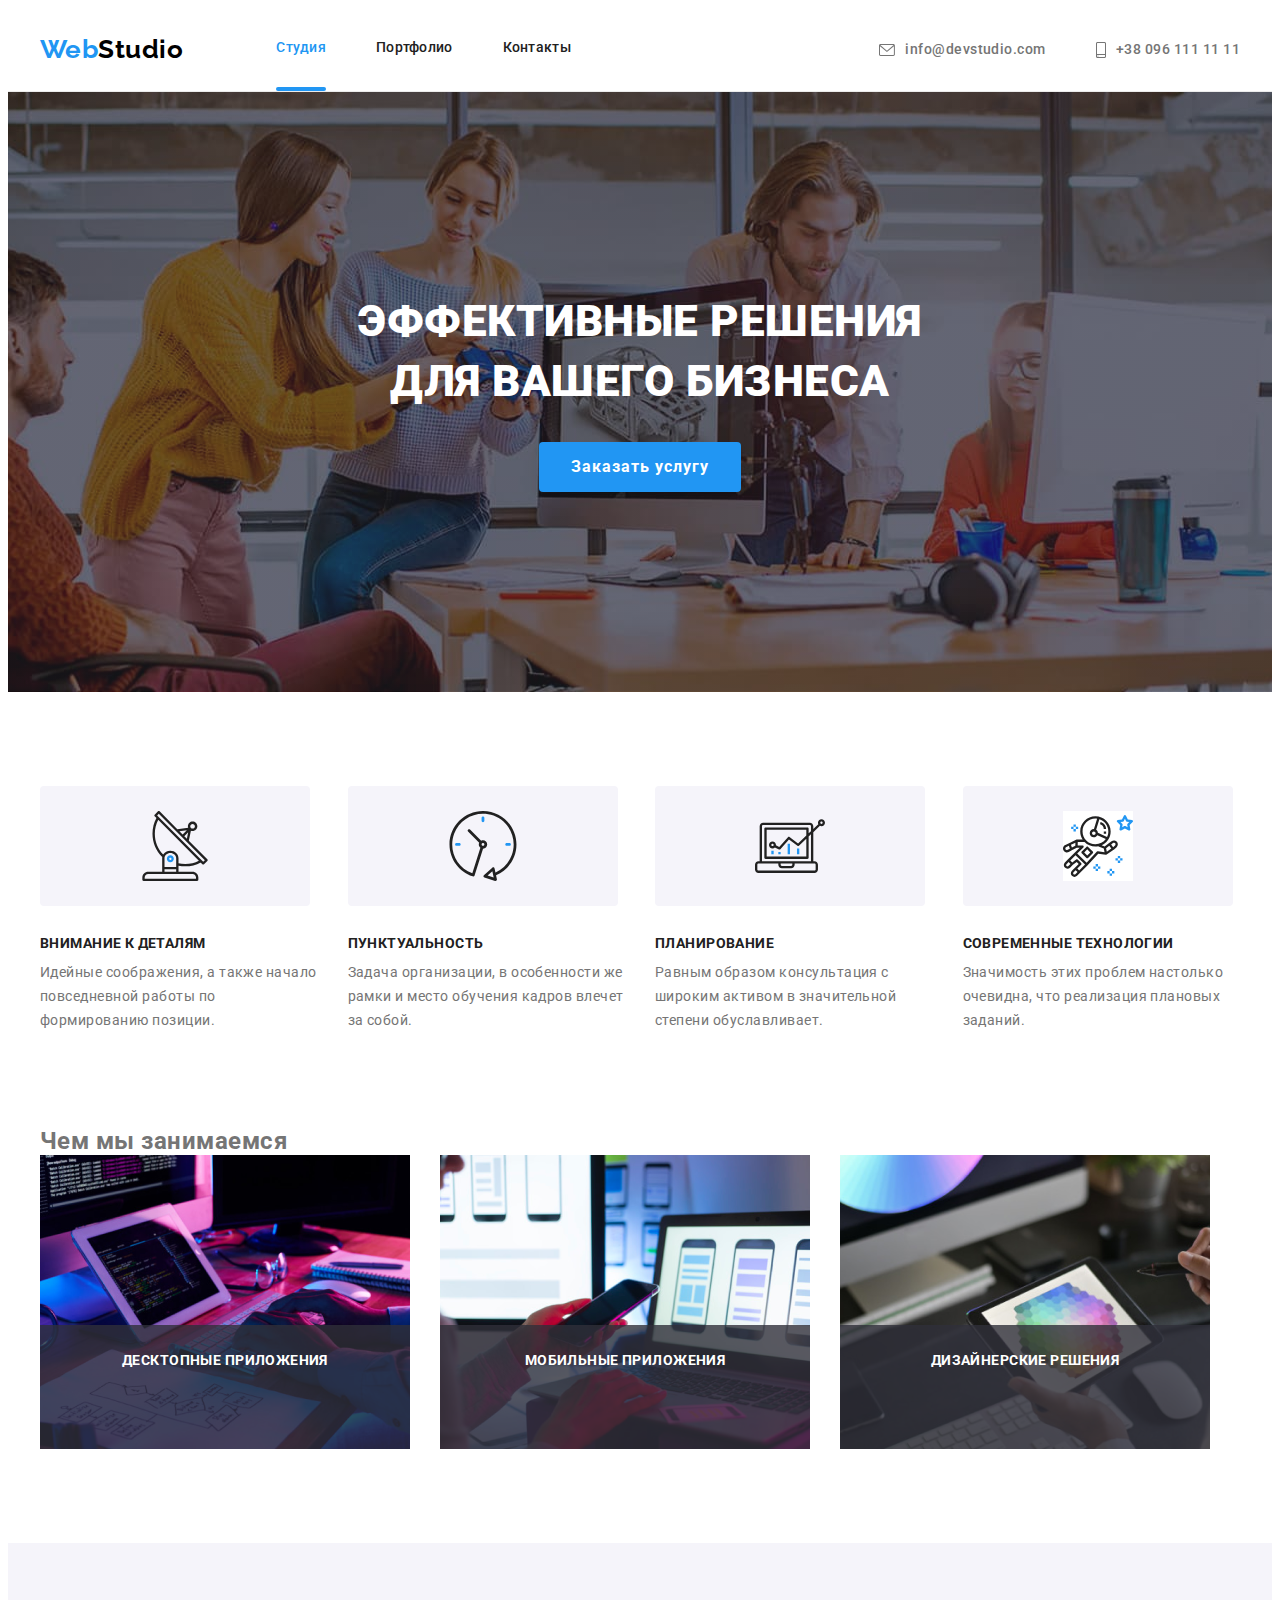
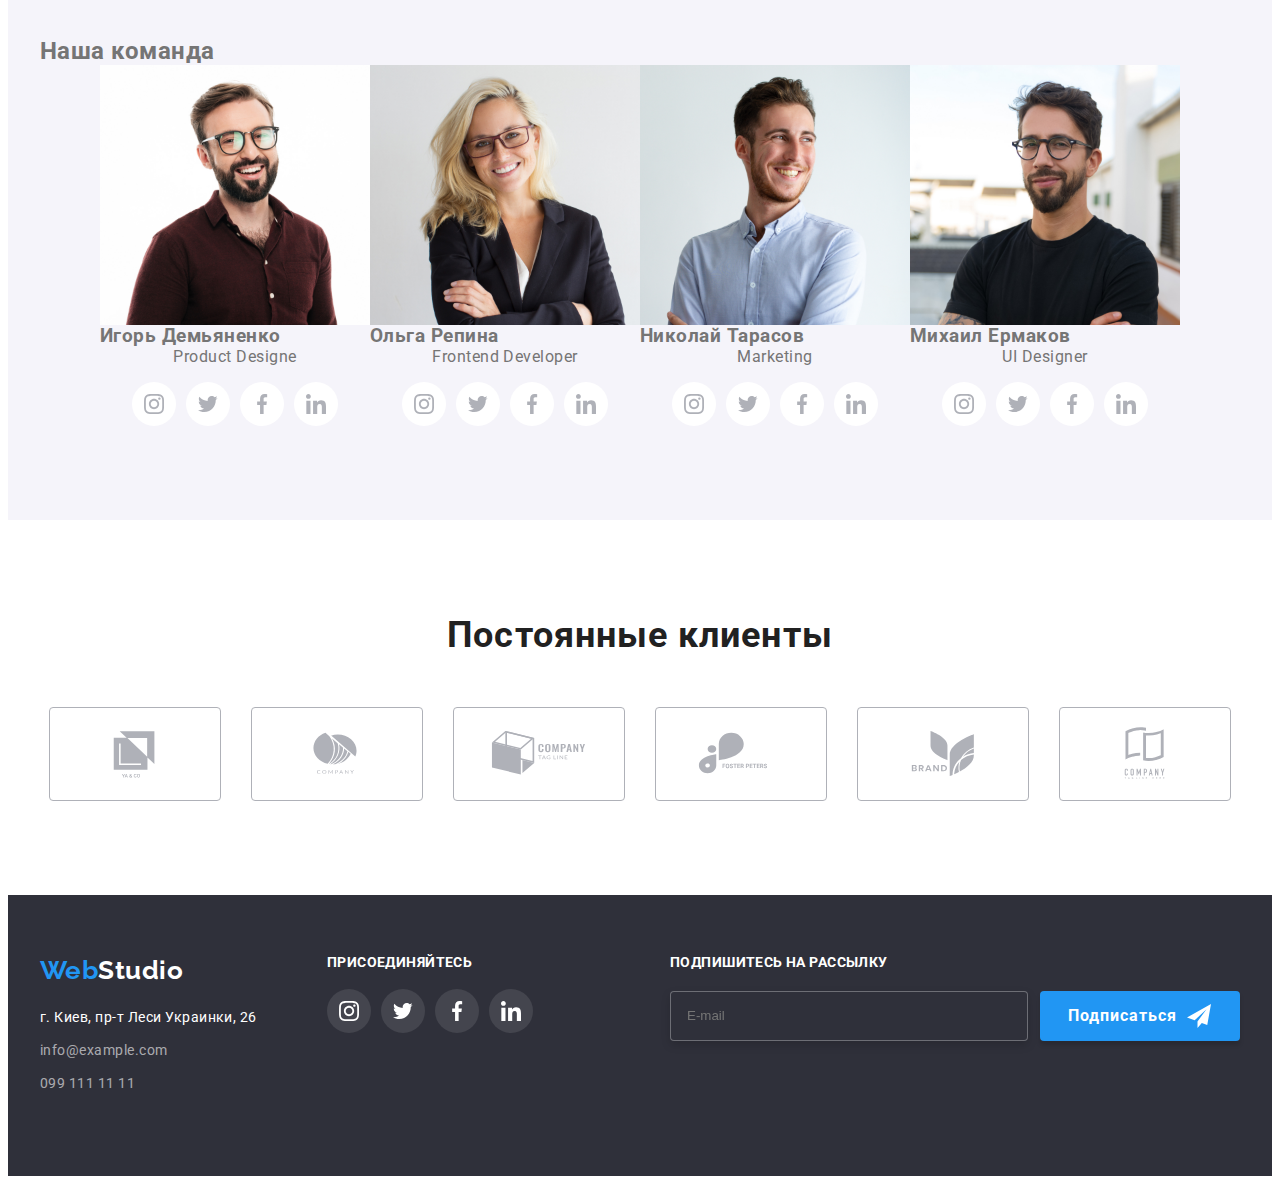
==== index.html @ 02ab339e "team-card-contact" ====
<!DOCTYPE html>
<html lang="en">

<head>
    <meta charset="UTF-8">
    <meta http-equiv="X-UA-Compatible" content="IE=edge">
    <meta name="viewport" content="width=device-width, initial-scale=1.0">
    <title>Document</title>
    <link rel="preconnect" href="https://fonts.googleapis.com">
    <link rel="preconnect" href="https://fonts.gstatic.com" crossorigin>
    <link href="https://fonts.googleapis.com/css2?family=Raleway:wght@700&family=Roboto:wght@400;500;700;900&display=swap"
    rel="stylesheet">
    <link rel="stylesheet" href="https://cdnjs.cloudflare.com/ajax/libs/modern-normalize/1.1.0/modern-normalize.min.css"
        integrity="sha512-wpPYUAdjBVSE4KJnH1VR1HeZfpl1ub8YT/NKx4PuQ5NmX2tKuGu6U/JRp5y+Y8XG2tV+wKQpNHVUX03MfMFn9Q=="
        crossorigin="anonymous" referrerpolicy="no-referrer" />
    <link rel="stylesheet" href="./css/main.min.css"/>
    <link rel="stylesheet" href="./css/styles.css"> 
</head>


<body>
    <header class="page-header">
    <div class="container page-header-container">
    <nav class="page-header-navigation">
    
    <a href="" class="logo">Web<span class="studio">Studio</span></a>

    <ul class="site-nav list">
        <li class="item current"><a href="" class="link1">Студия</a></li>
        <li class="item"><a href="./portfolio.html" class="link">Портфолио</a></li>
        <li class="item"><a href="" class="link">Контакты</a></li>

    </ul>
    </nav>
    <ul class="auth-nav list">
        <li class="item"><a class="contact-item-link link" href="mailto:info@devstudio.com"><svg class="icon-mail">
            <use href="./images/sprite.svg#icon-mail"></use>
        </svg>info@devstudio.com
       </a></li>
        <li class="item"><a class="contact-item-link link" href="tel:+38096111 11 11"><svg class="icon-mail1">
            <use href="./images/sprite.svg#icon-smartphone"></use>
        </svg>+38 096 111 11 11
        </a></li>

    </ul>
    
    </div>
    </header>
 
    <main>
        <section class="hero">
            <div class="container">
            <h1 class="hero-title">ЭФФЕКТИВНЫЕ РЕШЕНИЯ <br/> ДЛЯ ВАШЕГО БИЗНЕСА</h1>
            <button data-modal-open class="button primary" type="button">Заказать услугу</button>
            </div>

        </section>
    
    <section class="section section-bottom">
        <div class="container">
        <ul class="advantage-list"> 
          
            <li class="advantage-item">
                <a href="" class="advantage-link link">
                <svg class="advantage-icon">
                    <use href="./images/sprite.svg#icon-antenna-1-2"></use>
                    </svg>
                    </a>
            
            <h3 class="title">ВНИМАНИЕ К ДЕТАЛЯМ</h3>
            <p class="text">Идейные соображения, а также начало повседневной работы по формированию позиции.
            </p>
            </li>

            <li class="advantage-item">
                <a href="" class="advantage-link link">
                    <svg class="advantage-icon">
                        <use href="./images/sprite.svg#icon-clock-1-2"></use>
                    </svg>
                </a>
            <h3 class="title">ПУНКТУАЛЬНОСТЬ</h3>
            <p class="text">Задача организации, в особенности же рамки и место обучения кадров влечет за собой.
            </p>
            </li>
        
            <li class="advantage-item">
                <a href="" class="advantage-link link">
                    <svg class="advantage-icon">
                        <use href="./images/sprite.svg#icon-diagram-1-2"></use>
                    </svg>
                </a>
            <h3 class="title">ПЛАНИРОВАНИЕ</h3>
            <p class="text">Равным образом консультация с широким активом в значительной степени обуславливает.
            </p>
            </li>

            <li class="advantage-item">
                <a href="" class="advantage-link link">
                    <svg class="advantage-icon">
                        <use href="./images/sprite.svg#icon-astronaut-1-2"></use>
                    </svg>
                </a>
            <h3 class="title">СОВРЕМЕННЫЕ ТЕХНОЛОГИИ</h3>
            <p class="text">Значимость этих проблем настолько очевидна, что реализация плановых заданий.
            </p>
            </li>
        </ul>
        </div>

    </section>

    <section class="section">
        <div class="container">
        <h2 class="section-title section-job">Чем мы занимаемся</h2>
        <ul class="pictures">
            
            <li class="pictures">
            <div class="picture-description">
            <img src="./images/picture.png" alt="table" width="370" /> 
            <h2 class="description1">ДЕСКТОПНЫЕ ПРИЛОЖЕНИЯ</h2>
            </li>
            <li class="pictures">
            <div class="picture-description">
            <img  src="./images/picture2.png" alt="tablet" width="370" />
            <h2 class="description1">МОБИЛЬНЫЕ ПРИЛОЖЕНИЯ</h2>
            </li>
            <li class="pictures">
            <div class="picture-description">
            <img src="./images/picture3.png" alt="tablet" width="370" />
            <h2 class="description1">ДИЗАЙНЕРСКИЕ РЕШЕНИЯ</h2>
            </div>
            </li>
          
        </ul>
        </div>
    </section>

    <section class="section section-people">
        <div class="container">
        <h2 class="section-title">Наша команда</h2>
        <ul class="list about-list">
            <li class="list-interval">
            <img src="./images/foto1.jpg" alt="foto" width="270" />
            <div class="team-card-contact">
            <h3 class="section-title-list">Игорь Демьяненко</h3>
            <p class="career">Product Designe</p>
            <ul class="section-people-link list">
            <li class="social-item">
            <a href="" class="section-people-link-link link">
                <svg class="section-people-icon">
                    <use href="./images/sprite.svg#icon-instagram"></use>
                </svg>
            </a>
           </li>
            <li class="social-item">
            <a href="" class="section-people-link-link link">
                <svg class="section-people-icon">
                    <use href="./images/sprite.svg#icon-twitter"></use>
                </svg>
            </a>
            </li>
            <li class="social-item">
            <a href="" class="section-people-link-link link">
                <svg class="section-people-icon">
                    <use href="./images/sprite.svg#icon-facebook"></use>
                </svg>
            </a>
            </li>
            <li class="social-item">
            <a href="" class="section-people-link-link link">
                <svg class="section-people-icon">
                    <use href="./images/sprite.svg#icon-linkedin"></use>
                </svg>
            </a>
            </li>
            </ul>
            </div>
            </li>

            <li class="list-interval">
            <img src="./images/foto2.jpg" alt="foto" width="270" />
            <div class="team-card-contact">
            <h3 class="section-title-list">Ольга Репина</h3>
           
            <p class="career">Frontend Developer</p>
            <ul class="section-people-link list">
                <li class="social-item link">
            <a href="" class="section-people-link-link link">
                <svg class="section-people-icon">
                    <use href="./images/sprite.svg#icon-instagram"></use>
                </svg>
            </a>
            </li>
            <li class="social-item">
                <a href="" class="section-people-link-link link">
                    <svg class="section-people-icon">
                        <use href="./images/sprite.svg#icon-twitter"></use>
                    </svg>
                </a>
            </li>
            <li class="social-item">
                <a href="" class="section-people-link-link link">
                    <svg class="section-people-icon">
                        <use href="./images/sprite.svg#icon-facebook"></use>
                    </svg>
                </a>
            </li>
            <li class="social-item">
                <a href="" class="section-people-link-link link">
                    <svg class="section-people-icon">
                        <use href="./images/sprite.svg#icon-linkedin"></use>
                    </svg>
                </a>
            </li>

            </ul>
            </div>
            </li>

            <li class="list-interval">
            <img src="./images/foto3.jpg" alt="foto" width="270" />
            <div class="team-card-contact">
            <h3 class="section-title-list">Николай Тарасов</h3>
            <p class="career">Marketing</p>
            <ul class="section-people-link list">
                <li class="social-item">
            <a href="" class="section-people-link-link link">
                <svg class="section-people-icon">
                    <use href="./images/sprite.svg#icon-instagram"></use>
                </svg>
            </a>
            </li>
            <li class="social-item">
                <a href="" class="section-people-link-link link">
                    <svg class="section-people-icon">
                        <use href="./images/sprite.svg#icon-twitter"></use>
                    </svg>
                </a>
            </li>
            <li class="social-item">
                <a href="" class="section-people-link-link link">
                    <svg class="section-people-icon">
                        <use href="./images/sprite.svg#icon-facebook"></use>
                    </svg>
                </a>
            </li>
            <li class="social-item">
                <a href="" class="section-people-link-link link">
                    <svg class="section-people-icon">
                        <use href="./images/sprite.svg#icon-linkedin"></use>
                    </svg>
                </a>
            </li>

            </ul>
            </div>
            </li>
            
            <li class="list-interval">
            <img src="./images/foto4.jpg" alt="foto" width="270" />
            <div class="team-card-contact">
            <h3 class="section-title-list">Михаил Ермаков</h3>
            <p class="career">UI Designer</p>
            <ul class="section-people-link list">
                <li class="social-item">
            <a href="" class="section-people-link-link link">
                <svg class="section-people-icon">
                    <use href="./images/sprite.svg#icon-instagram"></use>
                </svg>
            </a>
            </li>
            <li class="social-item">
                <a href="" class="section-people-link-link link">
                    <svg class="section-people-icon">
                        <use href="./images/sprite.svg#icon-twitter"></use>
                    </svg>
                </a>
            </li>
            <li class="social-item">
                <a href="" class="section-people-link-link link">
                    <svg class="section-people-icon">
                        <use href="./images/sprite.svg#icon-facebook"></use>
                    </svg>
                </a>
            </li>
            <li class="social-item">
                <a href="" class="section-people-link-link link">
                    <svg class="section-people-icon">
                        <use href="./images/sprite.svg#icon-linkedin"></use>
                    </svg>
                </a>
            </li>
            </ul>
            </div>
            </li>
        
        </ul>
        </div>
        </section>
        <section class="klients section">
            <div class="container">
            <h2 class="klients-title">Постоянные клиенты</h2>
            <ul class="klients-list list">
        <li class="klients-item">
            <a href="" class="klients-link link">
                <svg class="klients-icon">
                    <use href="./images/sprite.svg#icon-ya-2">    
                    </use>   
                </svg>
            </a>
            </li>
            <li class="klients-item">
                <a href="" class="klients-link link">
                    <svg class="klients-icon">
                        <use href="./images/sprite.svg#icon-company-2">
                        </use>
                    </svg>
                </a>
            </li>
            <li class="klients-item">
                <a href="" class="klients-link link">
                    <svg class="klients-icon">
                        <use href="./images/sprite.svg#icon-companyline-2">
            
                        </use>
                    </svg>
                </a>
            </li>
            <li class="klients-item">
                <a href="" class="klients-link link">
                    <svg class="klients-icon">
                        <use href="./images/sprite.svg#icon-foster-2">
                        </use>
                    </svg>
                </a>
            </li>
            <li class="klients-item">
                <a href="" class="klients-link link">
                    <svg class="klients-icon">
                        <use href="./images/sprite.svg#icon-brand-2">
                        </use>
                    </svg>
                </a>
            </li>
            <li class="klients-item">
                <a href="" class="klients-link link">
                    <svg class="klients-icon">
                        <use href="./images/sprite.svg#icon-companyteg-2">
                        </use>
                    </svg>
                </a>
            </li>

            </ul>
            </div>
        </section>
    
    </main> 

    <footer class="footer"> 
    <div class="container footer-info">
    <div class="footer-title">
    <a href="" class="logo">Web<span class="studio">Studio</span></a>
    
    <address class="address">
        <ul class="list1"> 
            <li class="address-mulo">
                <a href="" class="contact">г. Киев, пр-т Леси Украинки, 26 <br /></a>
            </li>
            <li class="address-mulo">
                <a href="mailto:info@example.com" class="contact1">info@example.com <br /></a>
            </li>
            <li class="address-mulo1">
                <a href="tel:0991111111" class="contact1">099 111 11 11 <br /></a>
            </li>
        </ul>
    </address>
    </div>
    <div class="footer-right">
        <h3 class="footer-text">ПРИСОЕДИНЯЙТЕСЬ</h3>
        <ul class="footer-social-list social-list list">
            <li class="social-item link">
                <a href class="footer-social-link link">
                    <svg class="footer-social-icon">
                        <use href="./images/sprite.svg#icon-instagram">
                        </use>
                    </svg>
                </a>
            </li>
            <li class="social-item link">
            <a href class="footer-social-link link">
                <svg class="footer-social-icon">
                    <use href="./images/sprite.svg#icon-twitter">
                    </use>
                </svg>
            </a>
            </li>
            <li class="social-item link">
                <a href class="footer-social-link link">
                    <svg class="footer-social-icon">
                        <use href="./images/sprite.svg#icon-facebook">
                        </use>
                    </svg>
                </a>
            </li>
            <li class="social-item link">
                <a href class="footer-social-link link">
                    <svg class="footer-social-icon">
                        <use href="./images/sprite.svg#icon-linkedin">
                        </use>
                    </svg>
                </a>
            </li>
        </ul>
    </div>
    <div class="footer-right1">
        <p class="footer-text1">ПОДПИШИТЕСЬ НА РАССЫЛКУ</p>
        <form action="#" class="online-form">
        <input type="E-mail" name="E-mail" id="E-mail" class="online-text" placeholder="E-mail">
           <button class="button1">Подписаться
            <svg class="footer-social-icon1">
                <use href="./images/sprite.svg#icon-icon-send-2">
                </use>
            </svg>
           </button>
        </form>
    </div>
    </footer>


    <div class="backdrop is-hidden" data-modal>
        <div class="modal">

            <button class="backdrop-window" data-modal-close >
                <svg class="backdrop-icon">
                    <use href="./images/sprite.svg#icon--2">
                    </use>
                </svg>
            </button>
       
            <form action="#" class="modal-form">
                <p class="modal-title">Оставьте свои данные, мы вам перезвоним</p>
                <div class="modal-field">
                    <label for="user-name" class="input-label">Имя</label>
                    <span class="input-wrapper">
                    <input type="text" name="user-name" id="user-name" class="modal-input">
                    <svg class="input-icon" width="18" height="18">
                    <use href="./images/sprite.svg#icon-person-black-18dp-1-2">
                    </use>
                    </svg>
                    </span>
                </div>
                <div class="modal-field">
                    <label for="user-tel" class="input-label">Телефон</label>
                    <span class="input-wrapper">
                    <input type="tel" name="user-tel" id="user-tel" class="modal-input">
                    <svg class="input-icon" width="18" height="18">
                        <use href="./images/sprite.svg#icon-phone-black-18dp-1-2">
                        </use>
                    </svg>
                    </span>
                </div>
                <div class="modal-field">
                    <label for="user-email" class="input-label">Почта</label>
                    <span class="input-wrapper">
                    <input type="email" name="user-email" id="user-email" class="modal-input">
                    <svg class="input-icon" width="18" height="18">
                        <use href="./images/sprite.svg#icon-email-black-18dp-1-3">
                        </use>
                    </svg>
                    </span>
                </div>

                <div class="modal-field">
                    <label for="user-text" class="input-label">Комментарий</label>
                    <textarea name="user-text" id="user-text" class="modal-text-input" placeholder="Введите текст"></textarea>
                    <input type="checkbox" id="modal-checkbox" class="modal-checkbox visually-hidden"/>
                    <label for="modal-checkbox" class="check-text">
                        <span>
                        <svg class="check-icon" width="11" height="8">
                            <use href="./images/sprite.svg#icon-Vector-2">
                            </use>
                        </svg>
                    </span>Соглашаюсь с рассылкой и принимаю&#160; <a href class="check-message">Условия договора</a></label>
                   
                </div>
                <div class="modal-button">
                <button type="submit" class="button">Отправить</button>
                </div>
            </form>
        </div>

    </div>

    <script src="./js/modal.js"></script>

</body>

</html>
---- css/main.min.css ----
:root{--primary-text-color: #757575;--title-text-color: #212121;--accent-color: #2196f3;--primary-bg-color: #ffffff;--background-accent-color: #f5f4fa}p,h1,h2,h3,h4,h5,h6{margin:0}ul{margin:0;padding-left:0}img{display:block}.a{font-style:normal;display:block;text-decoration:none}body{color:var(--primary-text-color);background-color:var(--primary-bg-color);font-family:Roboto, sans-serif;letter-spacing:0.03em;font-size:16px}.list{list-style:none}.visually-hidden{position:absolute;width:1px;height:1px;margin:-1px;padding:0;overflow:hidden;border:0;clip:rect(0 0 0 0)}.container{width:1200px;margin:0 auto;padding-left:15px;padding-right:15px}.advantage-list .title{color:#212121;font-family:Roboto;font-style:normal;font-weight:700;font-size:14px;line-height:1.1;letter-spacing:0.03em}.advantage-list{list-style:none;display:flex;flex-wrap:wrap;justify-content:center;margin-left:-30px;padding-bottom:0px}.section-bottom{margin-bottom:-94px}.advantage-item{margin-left:30px;flex-basis:calc((100% - 120px) / 4)}.advantage-link{width:270px;height:120px;border-radius:4px;background-color:#f5f4fa;display:flex;align-items:center;justify-content:center;margin-bottom:30px}.advantage-icon{width:70px;height:70px}.section{padding-top:94px;padding-bottom:94px}.section-people{background-color:#f5f4fa}.section-people-link{display:flex;justify-content:center;align-items:center}.section-people-link-link{width:44px;height:44px;display:block;border-radius:50%;background-color:#ffffff;display:flex;justify-content:center;align-items:center;transition:background-color 250ms cubic-bezier(0.4, 0, 0.2, 1)}.section-people-link-link:hover,.section-people-link-link:focus{background-color:#2196f3}.section-people-link-link:hover .section-people-icon,.section-people-link-link:focus .section-people-icon{fill:#ffffff}.section-people-icon{width:20px;height:20px;fill:#afb1b8;transition:fill 250ms cubic-bezier(0.4, 0, 0.2, 1)}.about-list{background-color:#f5f4fa;display:flex;align-items:center;justify-content:center}.button{display:inline-block;border:1px solid transparent;padding:10px 32px;min-width:200px;background:#2196f3;box-shadow:0px 4px 4px rgba(0,0,0,0.15);border-radius:4px;font-family:inherit;font-weight:700;font-size:16px;line-height:1.87;align-items:center;text-align:center;letter-spacing:0.06em;cursor:pointer;border:none;color:#ffffff;transition:color 250ms linear,background-color 250ms linear,cubic-bezier(0.4, 0, 0.2, 1)}.button:hover,.button:focus{background-color:#188ce8}.button1{display:flex;min-width:200px;height:50px;background:#2196f3;box-shadow:0px 4px 4px rgba(0,0,0,0.15);border-radius:4px;margin-left:12px;font-family:Roboto;font-style:normal;font-weight:700;font-size:16px;line-height:1.9px;letter-spacing:0.06em;color:#ffffff;padding:10px 28px;border-color:transparent;align-items:center;text-align:center;cursor:pointer;border:none;transition:color 250ms linear,background-color 250ms linear,cubic-bezier(0.4, 0, 0.2, 1)}.button1:hover,.button1:focus{background-color:#188ce8}.logo{color:var(--accent-color);font-family:Raleway;font-weight:700;font-size:26px;line-height:1.2;text-decoration:none}.logo .studio:hover,.logo .studio:focus{color:#2196f3}.studio{color:#000000;font-family:raleway, cursive;font-weight:700;font-size:26px;line-height:1.2}.list{list-style:none}.site-nav .link{color:#212121;font-family:Roboto;font-weight:500;font-size:14px;line-height:1.1;letter-spacing:0.02em;text-decoration:none;display:block;padding-top:32px;padding-bottom:32px;transition:color 250ms cubic-bezier(0.4, 0, 0.2, 1)}.site-nav .link1{padding-bottom:32px;transition:color 250ms cubic-bezier(0.4, 0, 0.2, 1)}.site-nav .link.current{color:#2196f3}.site-nav .link:hover,.site-nav .link:focus{color:#2196f3;text-decoration:none}.current::after{content:"";position:absolute;width:100%;height:4px;border-radius:2px;background-color:#2196f3;display:block;position:relative}.auth-nav .link{color:#757575;font-family:Roboto;font-weight:500;font-size:14px;line-height:1.1;text-decoration:none;display:flex;margin-left:auto;align-items:center}.site-nav .link1{color:#2196f3;font-family:Roboto;font-weight:500;font-size:14px;line-height:1.1;letter-spacing:0.02em;text-decoration:none;display:block;padding-top:32px;padding-bottom:32px}.page-header{border-bottom:1px solid #ececec}.page-header-container{display:flex}.page-header-navigation{display:flex;align-items:center}.site-nav{display:flex;margin-left:93px;transition:color 250ms ease,cubic-bezier(0.4, 0, 0.2, 1)}.site-nav .item:not(:last-child){margin-right:50px}.auth-nav{display:flex;margin-left:auto;align-items:center;transition:color 250ms ease,cubic-bezier(0.4, 0, 0.2, 1)}.contact-item-link:focus,.contact-item-link:hover{color:var(--accent-color)}.contact-item-link:hover .icon-mail1,.contact-item-link:focus .icon-mail1,.contact-item-link:hover .icon-mail,.contact-item-link:focus .icon-mail{fill:var(--accent-color)}.contact-item-link{transition:color 250ms cubic-bezier(0.4, 0, 0.2, 1)}.icon-mail{width:16px;height:12px;margin-right:10px;fill:#757575}.icon-mail1{width:10px;height:16px;margin-right:10px;fill:#757575}.auth-nav .item+.item{margin-left:50px}.hero-title{color:#ffffff;font-family:Roboto;font-weight:900;font-size:44px;line-height:1.36;text-align:center;margin-bottom:30px}.hero{background-image:linear-gradient(to right, rgba(47,48,58,0.4), rgba(47,48,58,0.4)),url(../images/Img-2.jpg);background-repeat:no-repeat;background-position:center;background-size:cover;color:#ffffff;font-family:Roboto;font-weight:900;font-size:44px;line-height:1.36;text-align:center;padding:200px 0}
/*# sourceMappingURL=main.min.css.map */
---- css/styles.css ----
.section .career {
  color: #757575;
  font-size: 16px;
  line-height: 1.2;
  text-align: center;
  margin-bottom: 16px;
}

.social-item:not(:last-child) {
  margin-right: 10px;
}

.section .text {
  color: #757575;
  font-family: Roboto;
  font-weight: 400;
  font-size: 14px;
  line-height: 1.7;
  text-align: left;
  vertical-align: Top;
  padding-top: 10px;
}

.pictures {
  list-style: none;
  display: flex;
  margin-right: 30px;
}

.pictures:nth-last-child(3n + 1) {
  margin-right: 0px;
}

.img {
  max-width: 100%;
  height: auto;
  display: block;
}

.picture-description {
  position: relative;
  overflow: hidden;
  font-family: Roboto;
  font-style: normal;
  font-weight: 700;
  font-size: 14px;
  line-height: 1.1;
  text-align: center;
  letter-spacing: 0.03em;
  text-transform: uppercase;
  color: #ffffff;
  background-color: rgba(47, 48, 58, 0.8);
}

.description1 {
  padding-top: 27px;
  padding-bottom: 27px;
  position: absolute;
  bottom: 0;
  width: 100%;
  height: 70px;
  font-weight: 700;
  font-size: 14px;
  line-height: 1.17;
  text-align: center;
  letter-spacing: 0.03em;
  text-transform: uppercase;
  color: var(--text-color-white);
  background-color: rgba(47, 48, 58, 0.8);
}

.klients-title {
  font-family: Roboto;
  font-style: normal;
  font-weight: bold;
  font-size: 36px;
  line-height: 1.2;
  text-align: center;
  letter-spacing: 0.03em;
  color: #212121;
  margin-bottom: 50px;
}
.klients-list {
  display: flex;
  align-items: center;
  justify-content: center;
  flex-wrap: wrap;
  display: flex;
}

.klients-item:not(:last-child) {
  margin-right: 30px;
}

.klients-link {
  width: 170px;
  height: 92px;
  border: 1px solid;
  border-radius: 4px;
  color: #afb1b8;
  background-color: #ffffff;
  display: flex;
  align-items: center;
  justify-content: center;
  transition-property: background-color 250ms, color 250ms;
  transition-timing-function: cubic-bezier(0.4, 0, 0.2, 1);
}

.klients-icon {
  width: 106px;
  height: 60px;
  fill: #afb1b8;
  transition-property: fill 250ms;
  transition-timing-function: cubic-bezier(0.4, 0, 0.2, 1);
}

.klients-link:hover,
.klients-link:focus {
  border-color: #2196f3;
}
.klients-link:hover .klients-icon,
.klients-link:focus .klients-icon {
  fill: #2196f3;
}

.footer {
  background-color: #2f303a;
  padding: 60px 0;
}

.footer-info {
  display: flex;
  align-items: flex-start;
}
.footer-title {
  margin-bottom: 20px;
}
.footer .studio {
  color: #ffffff;
  font-family: raleway, cursive;
  font-weight: 700;
  font-size: 26px;
  line-height: 1.2;
}
.list1 {
  list-style: none;
  padding-top: 20px;
  margin-right: 70px;
}

.address-mulo {
  margin-bottom: 9px;
}

.address-mulo1 {
  margin-bottom: 0px;
}
.address .list1 .contact {
  color: #ffffff;
  font-style: normal;
  font-weight: 400;
  font-size: 14px;
  line-height: 1.7;
  background-color: #2f303a;
  text-decoration: none;
  margin-top: 20px;
  margin-bottom: 9px;
}

.address .list1 .contact1 {
  color: rgba(255, 255, 255, 0.6);
  font-weight: 400;
  font-size: 14px;
  line-height: 1.7;
  text-decoration: none;
  font-style: normal;
  margin-top: 20px;
  margin-bottom: 9px;
}

.address .list1 .contact1:hover,
.address .list1 .contact1:focus {
  color: #2196f3;
}

.address .list1 .contact:hover,
.address .list1 .contact:focus {
  color: #2196f3;
}

.footer-text {
  font-family: Roboto;
  font-style: normal;
  font-weight: bold;
  font-size: 14px;
  line-height: 1.1;
  letter-spacing: 0.03em;
  text-transform: uppercase;
  color: #ffffff;
  margin-bottom: 18px;
}

.footer-social-list {
  display: flex;
  align-items: center;
  justify-content: center;
}
.footer-social-link {
  width: 100%;
  height: 100%;
  border-radius: 50%;
  background-color: rgba(255, 255, 255, 0.1);
  background-color: #44454e;
  display: flex;
  align-items: center;
  justify-content: center;
  width: 44px;
  height: 44px;
  transition: background-color 250ms cubic-bezier(0.4, 0, 0.2, 1);
}

.footer-social-link:hover,
.footer-social-link:focus {
  background-color: #2196f3;
}
.footer-social-icon {
  width: 20px;
  height: 20px;
  fill: #ffffff;
  transition: fill 250ms;
}

.social-item:not(:last-child) {
  margin-right: 10px;
}

.social-item {
  width: 44px;
  height: 44px;
}

.footer-text1 {
  font-family: Roboto;
  font-style: normal;
  font-weight: bold;
  font-size: 14px;
  line-height: 1.1;
  letter-spacing: 0.03em;
  text-transform: uppercase;
  color: #ffffff;
  margin-bottom: 20px;
  margin-left: 93px;
}
.online-form {
  display: flex;
}

.footer-right1 {
  margin-left: auto;
}

.online-text {
  color: rgba(255, 255, 255, 0.6);
  width: 358px;
  height: 50px;
  left: 815px;
  top: 2787px;
  border: 1px solid rgba(255, 255, 255, 0.3);
  box-sizing: border-box;
  filter: drop-shadow(0px 4px 4px rgba(0, 0, 0, 0.15));
  border-radius: 4px;
  background: #2f303a;
  fill: 2f303a;
  margin-left: 93px;
  padding-top: 15px;
  padding-left: 16px;
  padding-bottom: 15px;
  color: rgba(255, 255, 255, 0.6);
  resize: none;
  outline: 0px;
  color: #ffffff;
}

.online-text:focus {
  border-color: var(--accent-color);
}

.footer-social-icon1 {
  width: 24px;
  height: 24px;
  margin-left: 10px;
}

.backdrop {
  position: fixed;
  width: 100vw;
  height: 100vh;
  background-color: rgba(0, 0, 0, 0.2);
  top: 0;
  left: 0;
  display: flex;
  align-items: center;
  justify-content: center;
  transition: opacity 250ms cubic-bezier(0.4, 0, 0.2, 1),
    visibility 250ms cubic-bezier(0.4, 0, 0.2, 1);
}

.backdrop.is-hidden {
  opacity: 0;
  pointer-events: none;
}

.backdrop-icon {
  width: 18px;
  height: 18px;
  fill: #000000;
  transition: fill 250ms cubic-bezier(0.4, 0, 0.2, 1);
}
.backdrop-icon:hover,
.backdrop-icon:focus {
  fill: var(--accent-color);
}
.backdrop-window {
  width: 30px;
  height: 30px;
  background-color: var(--background-main-color);
  border: 1px solid rgba(0, 0, 0, 0.1);
  border-radius: 50%;
  position: absolute;
  right: 8px;
  top: 8px;
  display: flex;
  align-items: center;
  justify-content: center;
}

.modal {
  position: absolute;
  top: 50%;
  left: 50%;
  transform: translate(-50%, -50%);
  min-width: 528px;
  min-height: 581px;
  border-radius: 4px;
  background-color: #ffffff;
  padding: 40px;
}

.modal-title {
  font-family: Roboto;
  font-style: normal;
  font-weight: 700;
  font-size: 20px;
  line-height: 1.1;
  text-align: center;
  letter-spacing: 0.03em;
  color: #212121;
  margin-bottom: 12px;
}

.modal-field {
  margin-bottom: 20px;
}

.input-label {
  font-family: Roboto;
  font-style: normal;
  font-weight: 400;
  font-size: 12px;
  line-height: 1.2;
  letter-spacing: 0.01em;
  color: #757575;
  display: block;
  margin-bottom: 4px;
}

.modal-input {
  width: 100%;
  height: 40px;
  left: 576px;
  top: 314px;
  border: 1px solid rgba(33, 33, 33, 0.2);
  box-sizing: border-box;
  border-radius: 4px;
  background: transparent;
  padding-top: 11px;
  padding-bottom: 11px;
  padding-right: 20px;
  padding-left: 42px;
  outline: none;
}
.modal-input:focus {
  border-color: var(--accent-color);
}

.modal-input:focus + .input-icon {
  fill: var(--accent-color);
}

.input-wrapper {
  display: block;
  position: relative;
}

.input-icon {
  position: absolute;
  left: 12px;
  top: 50%;
  transform: translateY(-50%);
}

.modal-text-input {
  width: 100%;
  height: 120px;
  border: 1px solid rgba(33, 33, 33, 0.2);
  border-radius: 4px;
  background: transparent;
  display: block;
  padding-left: 16px;
  padding-top: 12px;
  padding-bottom: 12px;
  padding-right: 16px;
  outline: 0px;
  resize: none;
  outline: none;
  font-size: 14px;
  line-height: 1.14;
  letter-spacing: 0.01em;
}

.modal-text-input:focus {
  border-color: var(--accent-color);
}

.check-text {
  font-family: Roboto;
  font-style: normal;
  font-weight: 400;
  font-size: 14px;
  line-height: 1.7;
  letter-spacing: 0.03em;
  color: #757575;
  display: flex;
  margin-bottom: 30px;
  margin-top: 20px;
  background: transparent;
  align-items: center;
  justify-content: center;
}

.check-text span {
  width: 16px;
  height: 15px;
  border-radius: 3px;
  background: #212121;
  border: 2px solid #000000;
  box-shadow: 0px 4px 4px rgba(0, 0, 0, 0.25);
  margin-right: 8px;
  background: transparent;
  display: flex;
  align-items: center;
  justify-content: center;
}

.modal-checkbox:checked + .check-text span {
  background-color: #2196f3;
  border: none;
}
.check-message {
  color: #2196f3;
}

.button {
  display: block;
  margin: 0 auto;
}
.modal-button {
  margin-top: 30px;
  display: flex;
  justify-content: center;
  margin-right: auto;
  margin-left: auto;
  margin-bottom: auto;
}

/* css для портфолио */

.site-nav .link2 {
  color: #2196f3;
  text-decoration: none;
}

.page-header {
  border-bottom: 1px solid #ececec;
}

.hero-portfolio-list {
  list-style: none;
}

.hero-portfolio {
  background-color: #ffffff;
  font-weight: 500;
  font-size: 16px;
  line-height: 1.6;
  letter-spacing: 0.03em;
  color: #212121;
  cursor: pointer;
  padding: 94px 0px;
}

.button-list {
  display: flex;
  align-items: center;
  justify-content: center;
  margin-bottom: 50px;
  transition: color 250ms linear, background-color 250ms linear,
    cubic-bezier(0.4, 0, 0.2, 1);
}

.list .button-primary:hover,
.list .button-primary:focus {
  color: var(--primary-bg-color);
  background-color: var(--accent-color);
  border-color: var(--accent-color);
}
.list .button-primary1 {
  background-color: #2196f3;
  font-style: normal;
  color: #ffffff;
  border: none;
  border-radius: 4px;
  font-weight: 500;
  font-size: 16px;
  line-height: 1.6;
  letter-spacing: 0.03em;
  cursor: pointer;
  padding: 6px 22px;
  transition: color 250ms cubic-bezier(0.4, 0, 0.2, 1),
    background-color 250ms cubic-bezier(0.4, 0, 0.2, 1),
    filter 250ms cubic-bezier(0.4, 0, 0.2, 1);
}

.list .button-primary {
  font-family: inherit;
  font-style: normal;
  background-color: #f5f4fa;
  color: #212121;
  font-weight: 500;
  font-size: 16px;
  line-height: 1.6;
  letter-spacing: 0.03em;
  cursor: pointer;
  border: none;
  border-radius: 4px;
  padding: 6px 22px;
  transition: color 250ms cubic-bezier(0.4, 0, 0.2, 1),
    background-color 250ms cubic-bezier(0.4, 0, 0.2, 1),
    filter 250ms cubic-bezier(0.4, 0, 0.2, 1);
}

.portfolio-item:not(:last-child) {
  margin-right: 8px;
}

.list-portfolio {
  list-style: none;
}

.list-portfolio-container {
  display: flex;
  flex-wrap: wrap;
}
.product-content {
  padding: 20px 24px;
  border: 1px solid #eeeeee;
}

.list-portfolio {
  display: flex;
  flex-wrap: wrap;
  justify-content: center;
}

.list-portfolio-elements {
  flex-basis: calc(100% / 3 - 30px);
  margin-left: 30px;
  margin-top: 30px;
}

.list-portfolio-elements:hover .portfolio-description {
  transform: translatey(0);
}

.list-portfolio-elements:nth-child(-n + 3) {
  margin-top: 0;
}
.list-portfolio-elements:nth-child(3n + 1) {
  margin-left: 0;
}

.list-portfolio-elements-ref {
  display: block;
  text-decoration: none;
}

.list-portfolio-elements-ref:hover,
.list-portfolio-elements-ref:focus {
  box-shadow: 0px 1px 1px rgb(0 0 0 / 12%), 0px 4px 4px rgb(0 0 0 / 6%),
    1px 4px 6px rgb(0 0 0 / 16%);
}

.portfolio-wrapper {
  position: relative;
  overflow: hidden;
}

.portfolio-description {
  position: absolute;
  top: 0;
  left: 0;
  height: 100%;
  transform: translatey(100%);
  transition: transform 250ms cubic-bezier(0.4, 0, 0.2, 1);
  padding-top: 63px;
  padding-bottom: 63px;
  padding-left: 24px;
  padding-right: 24px;
  font-family: Roboto;
  font-style: normal;
  font-weight: normal;
  font-size: 18px;
  line-height: 1.5;
  letter-spacing: 0.03em;
  color: #ffffff;
  border: 1px solid #ffffff;
  text-shadow: 0px 4px 4px rgba(0, 0, 0, 0.25);
  background-color: rgba(33, 150, 243, 0.9);
}

.title-list-portfolio {
  color: #212121;
  font-family: Roboto;
  font-weight: 700;
  font-size: 18px;
  line-height: 2;
  letter-spacing: 0.06em;
}

.text-list-portfolio {
  color: #757575;
  font-weight: 400;
  font-size: 16px;
  line-height: 1.8;
  letter-spacing: 0.03em;
}
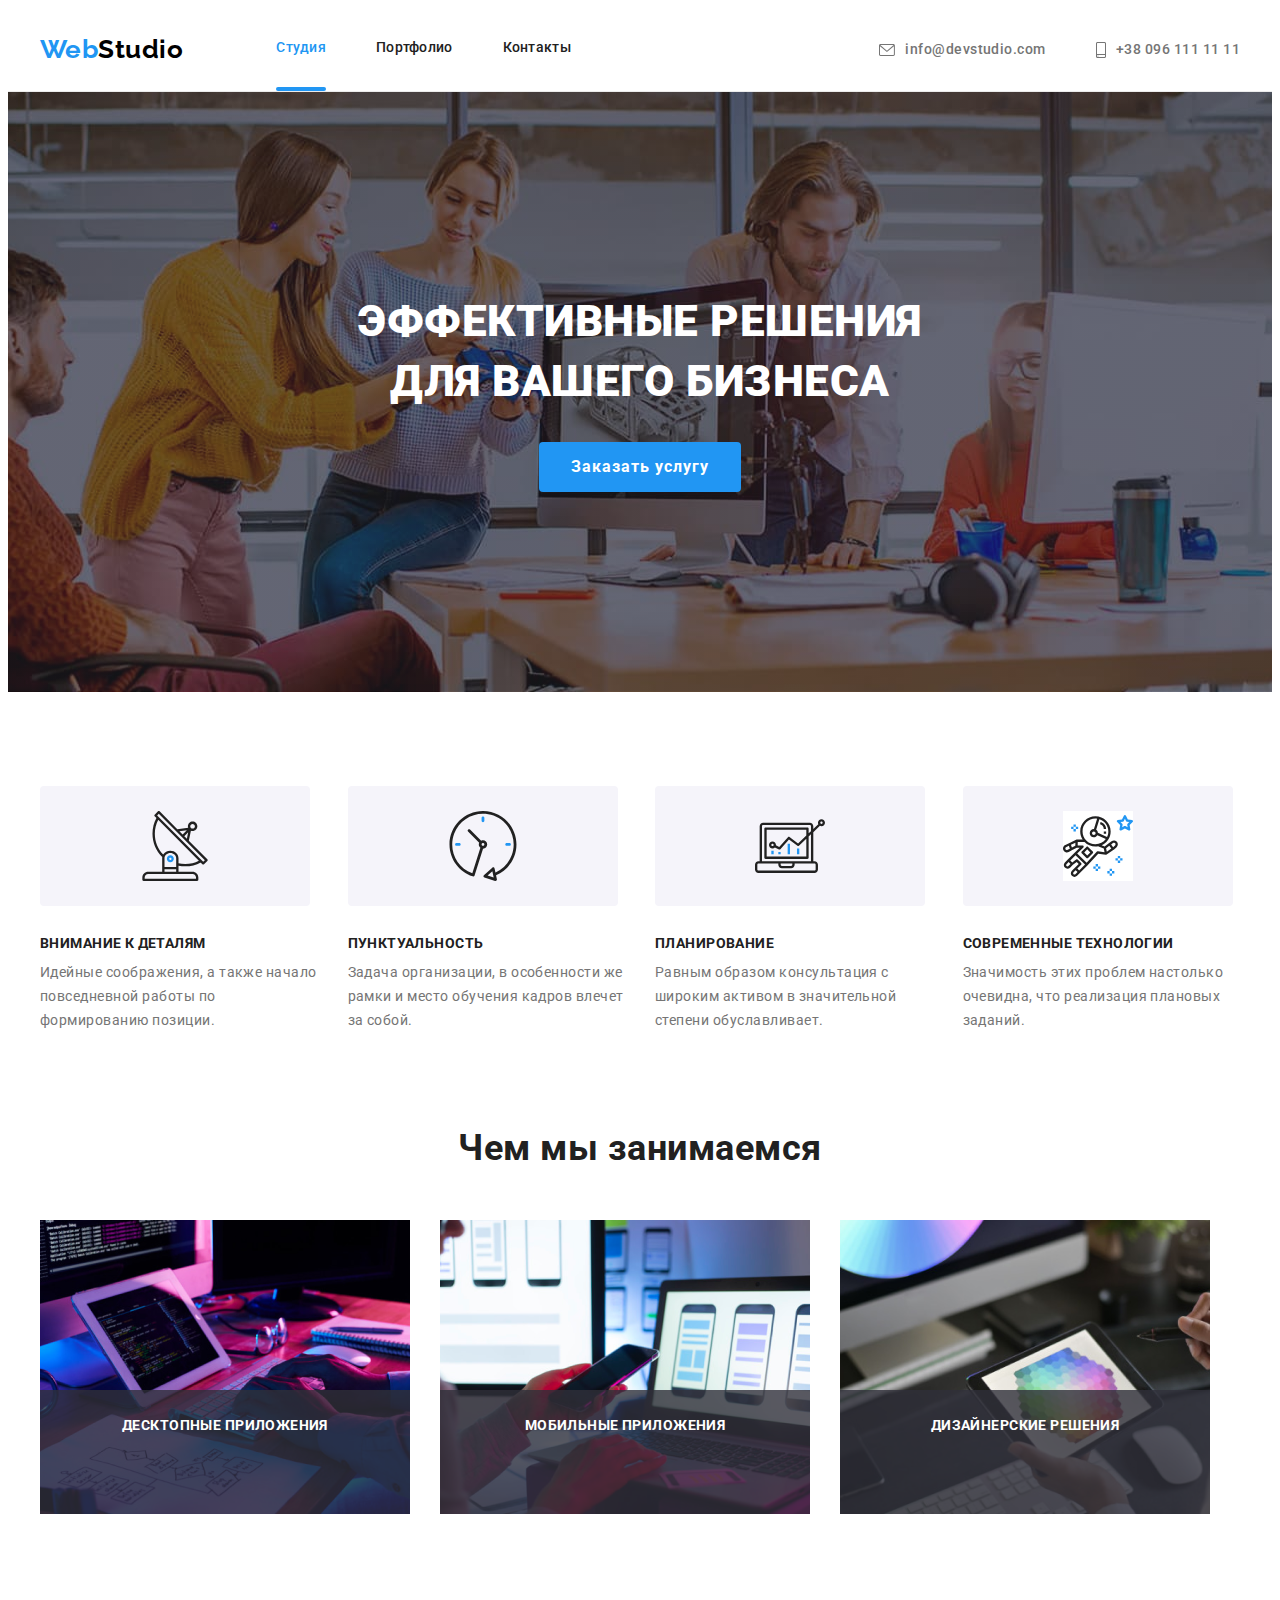
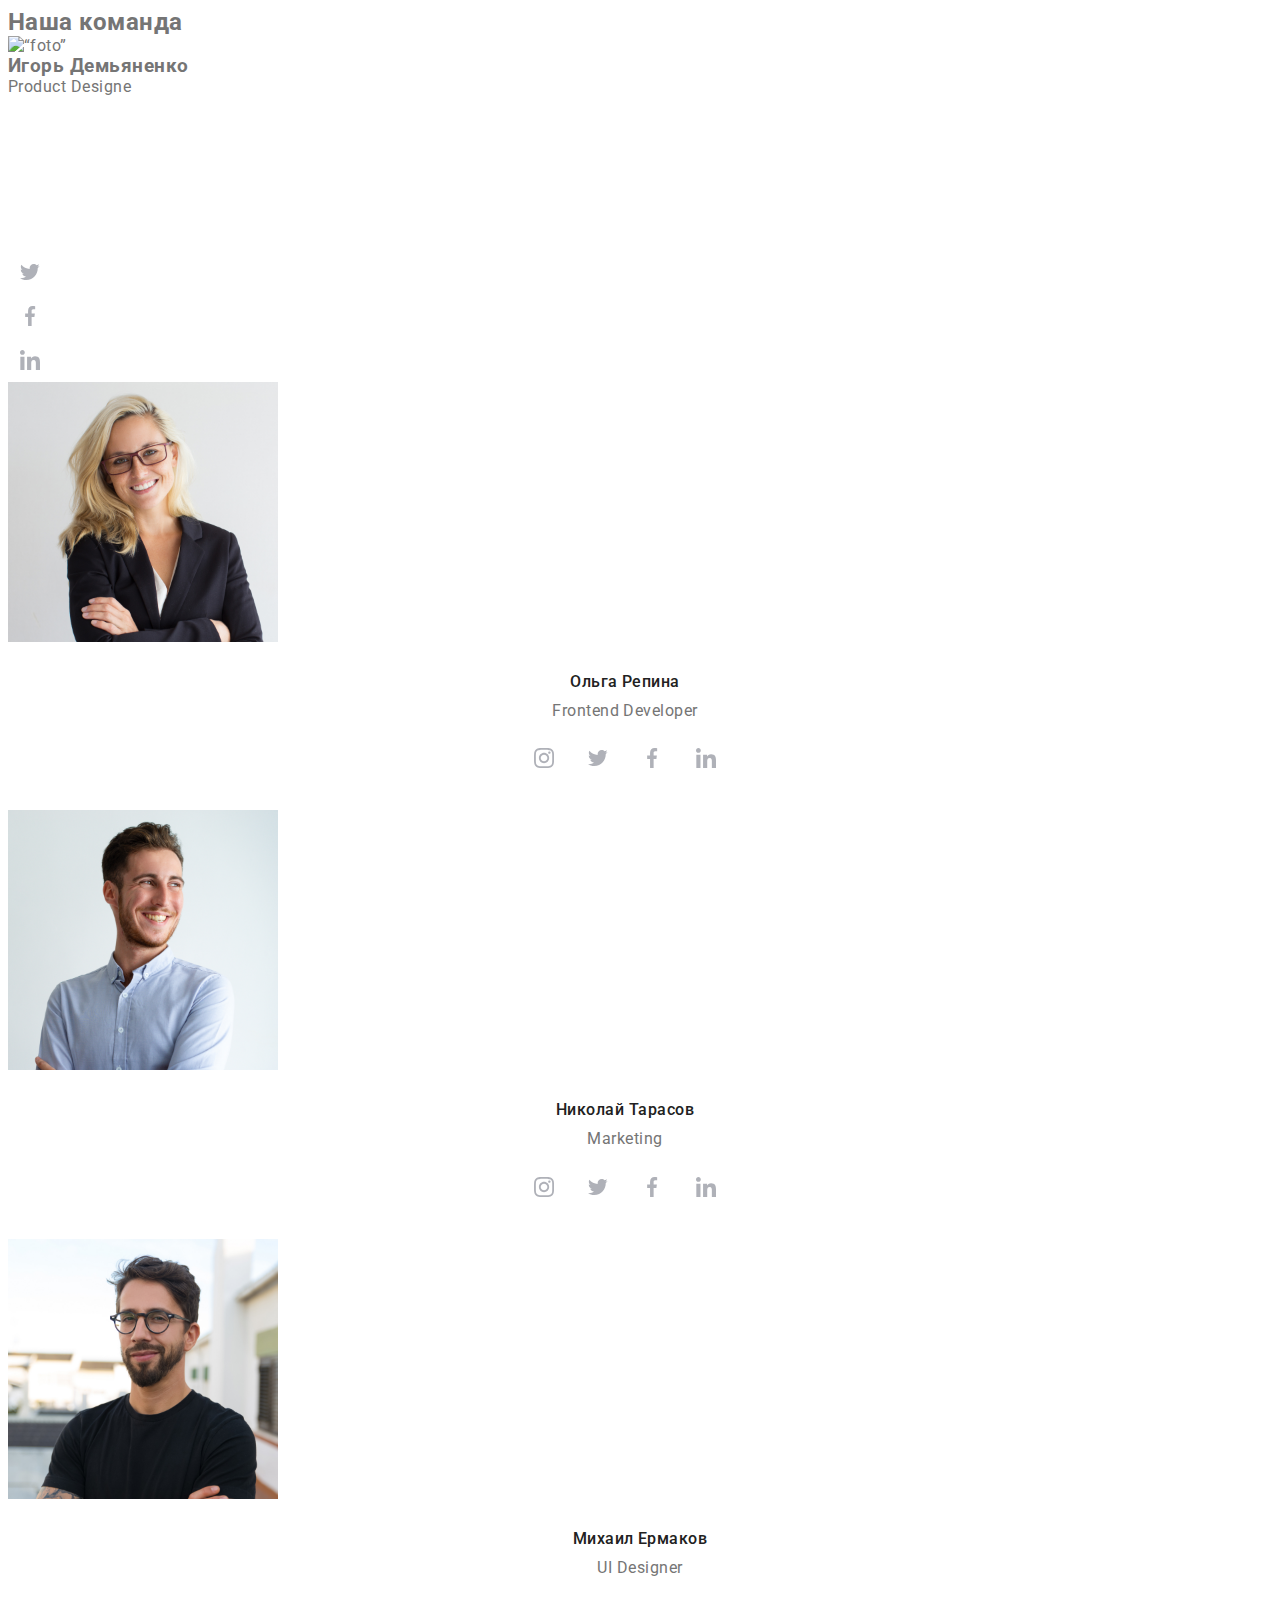
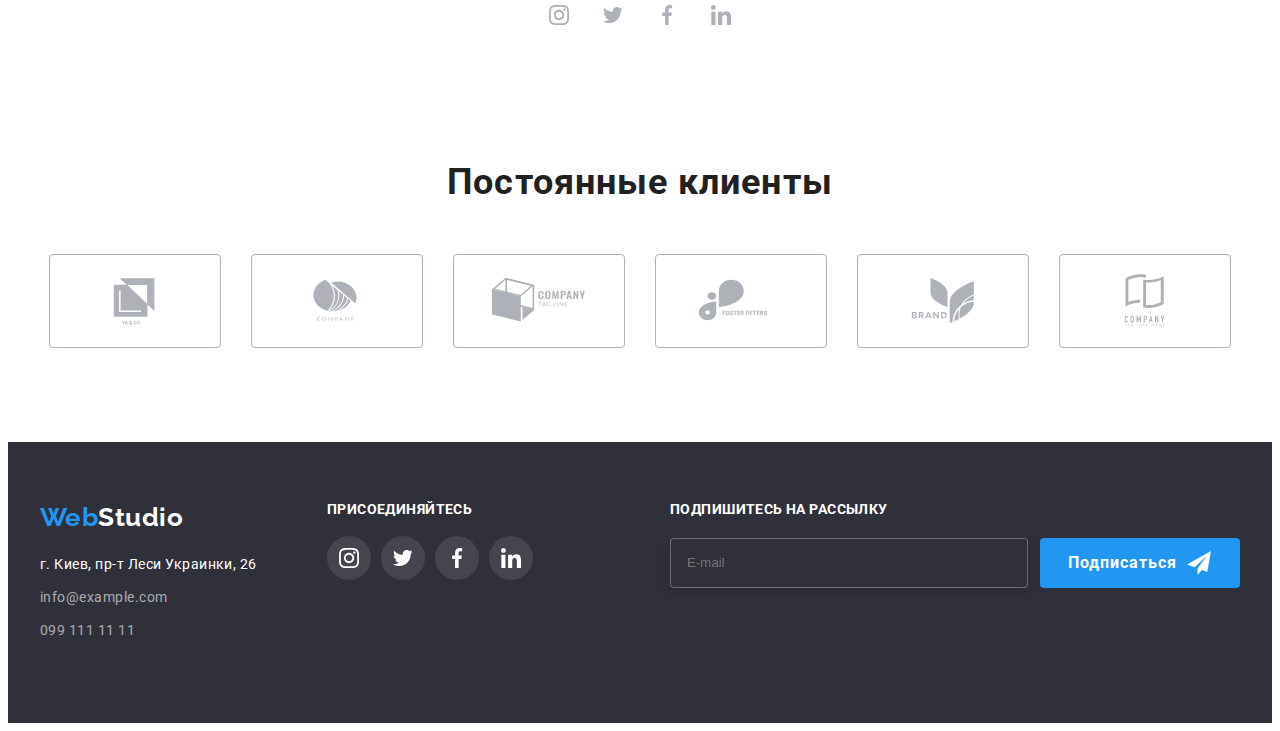
==== commit 03de45bf: "section people" ====
--- a/index.html
+++ b/index.html
@@ -14,7 +14,7 @@
         integrity="sha512-wpPYUAdjBVSE4KJnH1VR1HeZfpl1ub8YT/NKx4PuQ5NmX2tKuGu6U/JRp5y+Y8XG2tV+wKQpNHVUX03MfMFn9Q=="
         crossorigin="anonymous" referrerpolicy="no-referrer" />
     <link rel="stylesheet" href="./css/main.min.css"/>
-    <link rel="stylesheet" href="./css/styles.css"> 
+     
 </head>
 
 
@@ -50,7 +50,7 @@
     <main>
         <section class="hero">
             <div class="container">
-            <h1 class="hero-title">ЭФФЕКТИВНЫЕ РЕШЕНИЯ <br/> ДЛЯ ВАШЕГО БИЗНЕСА</h1>
+            <h1 class="hero__title">ЭФФЕКТИВНЫЕ РЕШЕНИЯ <br/> ДЛЯ ВАШЕГО БИЗНЕСА</h1>
             <button data-modal-open class="button primary" type="button">Заказать услугу</button>
             </div>
 
@@ -135,20 +135,20 @@
         </div>
     </section>
 
-    <section class="section section-people">
-        <div class="container">
-        <h2 class="section-title">Наша команда</h2>
-        <ul class="list about-list">
-            <li class="list-interval">
-            <img src="./images/foto1.jpg" alt="foto" width="270" />
-            <div class="team-card-contact">
-            <h3 class="section-title-list">Игорь Демьяненко</h3>
-            <p class="career">Product Designe</p>
-            <ul class="section-people-link list">
-            <li class="social-item">
-            <a href="" class="section-people-link-link link">
-                <svg class="section-people-icon">
-                    <use href="./images/sprite.svg#icon-instagram"></use>
+   <section class=“section section-people”>
+        <div class=“container”>
+        <h2 class=“section-title”>Наша команда</h2>
+        <ul class=“list about-list”>
+            <li class=“list-interval”>
+            <img src=“./images/foto1.jpg” alt=“foto” width=“270" />
+            <div class=“team-card-contact”>
+            <h3 class=“section-title-list”>Игорь Демьяненко</h3>
+            <p class=“career”>Product Designe</p>
+            <ul class=“section-people-link list”>
+            <li class=“social-item”>
+            <a href=“” class=“section-people-link-link link”>
+                <svg class=“section-people-icon”>
+                    <use href=“./images/sprite.svg#icon-instagram”></use>
                 </svg>
             </a>
            </li>
--- a/css/main.min.css
+++ b/css/main.min.css
@@ -1,2 +1,2 @@
-:root{--primary-text-color: #757575;--title-text-color: #212121;--accent-color: #2196f3;--primary-bg-color: #ffffff;--background-accent-color: #f5f4fa}p,h1,h2,h3,h4,h5,h6{margin:0}ul{margin:0;padding-left:0}img{display:block}.a{font-style:normal;display:block;text-decoration:none}body{color:var(--primary-text-color);background-color:var(--primary-bg-color);font-family:Roboto, sans-serif;letter-spacing:0.03em;font-size:16px}.list{list-style:none}.visually-hidden{position:absolute;width:1px;height:1px;margin:-1px;padding:0;overflow:hidden;border:0;clip:rect(0 0 0 0)}.container{width:1200px;margin:0 auto;padding-left:15px;padding-right:15px}.advantage-list .title{color:#212121;font-family:Roboto;font-style:normal;font-weight:700;font-size:14px;line-height:1.1;letter-spacing:0.03em}.advantage-list{list-style:none;display:flex;flex-wrap:wrap;justify-content:center;margin-left:-30px;padding-bottom:0px}.section-bottom{margin-bottom:-94px}.advantage-item{margin-left:30px;flex-basis:calc((100% - 120px) / 4)}.advantage-link{width:270px;height:120px;border-radius:4px;background-color:#f5f4fa;display:flex;align-items:center;justify-content:center;margin-bottom:30px}.advantage-icon{width:70px;height:70px}.section{padding-top:94px;padding-bottom:94px}.section-people{background-color:#f5f4fa}.section-people-link{display:flex;justify-content:center;align-items:center}.section-people-link-link{width:44px;height:44px;display:block;border-radius:50%;background-color:#ffffff;display:flex;justify-content:center;align-items:center;transition:background-color 250ms cubic-bezier(0.4, 0, 0.2, 1)}.section-people-link-link:hover,.section-people-link-link:focus{background-color:#2196f3}.section-people-link-link:hover .section-people-icon,.section-people-link-link:focus .section-people-icon{fill:#ffffff}.section-people-icon{width:20px;height:20px;fill:#afb1b8;transition:fill 250ms cubic-bezier(0.4, 0, 0.2, 1)}.about-list{background-color:#f5f4fa;display:flex;align-items:center;justify-content:center}.button{display:inline-block;border:1px solid transparent;padding:10px 32px;min-width:200px;background:#2196f3;box-shadow:0px 4px 4px rgba(0,0,0,0.15);border-radius:4px;font-family:inherit;font-weight:700;font-size:16px;line-height:1.87;align-items:center;text-align:center;letter-spacing:0.06em;cursor:pointer;border:none;color:#ffffff;transition:color 250ms linear,background-color 250ms linear,cubic-bezier(0.4, 0, 0.2, 1)}.button:hover,.button:focus{background-color:#188ce8}.button1{display:flex;min-width:200px;height:50px;background:#2196f3;box-shadow:0px 4px 4px rgba(0,0,0,0.15);border-radius:4px;margin-left:12px;font-family:Roboto;font-style:normal;font-weight:700;font-size:16px;line-height:1.9px;letter-spacing:0.06em;color:#ffffff;padding:10px 28px;border-color:transparent;align-items:center;text-align:center;cursor:pointer;border:none;transition:color 250ms linear,background-color 250ms linear,cubic-bezier(0.4, 0, 0.2, 1)}.button1:hover,.button1:focus{background-color:#188ce8}.logo{color:var(--accent-color);font-family:Raleway;font-weight:700;font-size:26px;line-height:1.2;text-decoration:none}.logo .studio:hover,.logo .studio:focus{color:#2196f3}.studio{color:#000000;font-family:raleway, cursive;font-weight:700;font-size:26px;line-height:1.2}.list{list-style:none}.site-nav .link{color:#212121;font-family:Roboto;font-weight:500;font-size:14px;line-height:1.1;letter-spacing:0.02em;text-decoration:none;display:block;padding-top:32px;padding-bottom:32px;transition:color 250ms cubic-bezier(0.4, 0, 0.2, 1)}.site-nav .link1{padding-bottom:32px;transition:color 250ms cubic-bezier(0.4, 0, 0.2, 1)}.site-nav .link.current{color:#2196f3}.site-nav .link:hover,.site-nav .link:focus{color:#2196f3;text-decoration:none}.current::after{content:"";position:absolute;width:100%;height:4px;border-radius:2px;background-color:#2196f3;display:block;position:relative}.auth-nav .link{color:#757575;font-family:Roboto;font-weight:500;font-size:14px;line-height:1.1;text-decoration:none;display:flex;margin-left:auto;align-items:center}.site-nav .link1{color:#2196f3;font-family:Roboto;font-weight:500;font-size:14px;line-height:1.1;letter-spacing:0.02em;text-decoration:none;display:block;padding-top:32px;padding-bottom:32px}.page-header{border-bottom:1px solid #ececec}.page-header-container{display:flex}.page-header-navigation{display:flex;align-items:center}.site-nav{display:flex;margin-left:93px;transition:color 250ms ease,cubic-bezier(0.4, 0, 0.2, 1)}.site-nav .item:not(:last-child){margin-right:50px}.auth-nav{display:flex;margin-left:auto;align-items:center;transition:color 250ms ease,cubic-bezier(0.4, 0, 0.2, 1)}.contact-item-link:focus,.contact-item-link:hover{color:var(--accent-color)}.contact-item-link:hover .icon-mail1,.contact-item-link:focus .icon-mail1,.contact-item-link:hover .icon-mail,.contact-item-link:focus .icon-mail{fill:var(--accent-color)}.contact-item-link{transition:color 250ms cubic-bezier(0.4, 0, 0.2, 1)}.icon-mail{width:16px;height:12px;margin-right:10px;fill:#757575}.icon-mail1{width:10px;height:16px;margin-right:10px;fill:#757575}.auth-nav .item+.item{margin-left:50px}.hero-title{color:#ffffff;font-family:Roboto;font-weight:900;font-size:44px;line-height:1.36;text-align:center;margin-bottom:30px}.hero{background-image:linear-gradient(to right, rgba(47,48,58,0.4), rgba(47,48,58,0.4)),url(../images/Img-2.jpg);background-repeat:no-repeat;background-position:center;background-size:cover;color:#ffffff;font-family:Roboto;font-weight:900;font-size:44px;line-height:1.36;text-align:center;padding:200px 0}
+:root{--primary-text-color: #757575;--title-text-color: #212121;--accent-color: #2196f3;--primary-bg-color: #ffffff;--background-accent-color: #f5f4fa}p,h1,h2,h3,h4,h5,h6{margin:0}ul{margin:0;padding-left:0}img{display:block}.a{font-style:normal;display:block;text-decoration:none}body{color:var(--primary-text-color);background-color:var(--primary-bg-color);font-family:Roboto, sans-serif;letter-spacing:0.03em;font-size:16px}.list{list-style:none}.visually-hidden{position:absolute;width:1px;height:1px;margin:-1px;padding:0;overflow:hidden;border:0;clip:rect(0 0 0 0)}.container{width:1200px;margin:0 auto;padding-left:15px;padding-right:15px}.advantage-list .title{color:#212121;font-family:Roboto;font-style:normal;font-weight:700;font-size:14px;line-height:1.1;letter-spacing:0.03em}.advantage-list{list-style:none;display:flex;flex-wrap:wrap;justify-content:center;margin-left:-30px;padding-bottom:0px}.section-bottom{margin-bottom:-94px}.advantage-item{margin-left:30px;flex-basis:calc((100% - 120px) / 4)}.advantage-link{width:270px;height:120px;border-radius:4px;background-color:#f5f4fa;display:flex;align-items:center;justify-content:center;margin-bottom:30px}.advantage-icon{width:70px;height:70px}.section{padding-top:94px;padding-bottom:94px}.section-people{background-color:#f5f4fa}.section-people-link{display:flex;justify-content:center;align-items:center}.section-people-link-link{width:44px;height:44px;display:block;border-radius:50%;background-color:#ffffff;display:flex;justify-content:center;align-items:center;transition:background-color 250ms cubic-bezier(0.4, 0, 0.2, 1)}.section-people-link-link:hover,.section-people-link-link:focus{background-color:#2196f3}.section-people-link-link:hover+.section-people-icon,.section-people-link-link:focus+.section-people-icon{fill:#ffffff}.section-people-icon{width:20px;height:20px;fill:#afb1b8;transition:fill 250ms cubic-bezier(0.4, 0, 0.2, 1)}.about-list{background-color:#f5f4fa;display:flex;align-items:center;justify-content:center}.list-interval{margin-right:30px;border-radius:0px 0px 4px 4px;box-shadow:0px 1px 3px,#000,0px 2px 1px,#000;background-color:#ffffff}.list-interval:nth-last-child(4n+1){margin-right:0px}.team-card-contact{margin-top:30px;margin-bottom:30px;background-color:#ffffff}.section-title{color:#212121;font-weight:700;font-size:36px;line-height:1.2;text-align:center;margin-bottom:50px;margin-top:0}.section-title-list{color:#212121;font-weight:500;font-size:16px;line-height:1.2;text-align:center;margin-bottom:10px;background-color:#ffffff}.career{color:#757575;font-size:16px;line-height:1.2;text-align:center;margin-bottom:16px}.social-item:not(:last-child){margin-right:10px}.section .text{color:#757575;font-family:Roboto;font-weight:400;font-size:14px;line-height:1.7;text-align:left;vertical-align:Top;padding-top:10px}.pictures{list-style:none;display:flex;margin-right:30px}.pictures:nth-last-child(3n+1){margin-right:0px}.img{max-width:100%;height:auto;display:block}.picture-description{position:relative;overflow:hidden;font-family:Roboto;font-style:normal;font-weight:700;font-size:14px;line-height:1.1;text-align:center;letter-spacing:0.03em;text-transform:uppercase;color:#ffffff;background-color:rgba(47,48,58,0.8)}.description1{padding-top:27px;padding-bottom:27px;position:absolute;bottom:0;width:100%;height:70px;font-weight:700;font-size:14px;line-height:1.17;text-align:center;letter-spacing:0.03em;text-transform:uppercase;color:var(--text-color-white);background-color:rgba(47,48,58,0.8)}.klients-title{font-family:Roboto;font-style:normal;font-weight:bold;font-size:36px;line-height:1.2;text-align:center;letter-spacing:0.03em;color:#212121;margin-bottom:50px}.klients-list{display:flex;align-items:center;justify-content:center;flex-wrap:wrap;display:flex}.klients-item:not(:last-child){margin-right:30px}.klients-link{width:170px;height:92px;border:1px solid;border-radius:4px;color:#afb1b8;background-color:#ffffff;display:flex;align-items:center;justify-content:center;transition-property:background-color 250ms, color 250ms;transition-timing-function:cubic-bezier(0.4, 0, 0.2, 1)}.klients-link:hover,.klients-link:focus{border-color:#2196f3}.klients-link:hover+.klients-icon,.klients-link:focus+.klients-icon{fill:#2196f3}.klients-icon{width:106px;height:60px;fill:#afb1b8;transition-property:fill 250ms;transition-timing-function:cubic-bezier(0.4, 0, 0.2, 1)}.button{display:inline-block;border:1px solid transparent;padding:10px 32px;min-width:200px;background:#2196f3;box-shadow:0px 4px 4px,rgba(0,0,0,0.15);border-radius:4px;font-family:inherit;font-weight:700;font-size:16px;line-height:1.87;align-items:center;text-align:center;letter-spacing:0.06em;cursor:pointer;border:none;color:#ffffff;transition:color 250ms linear,background-color 250ms linear,cubic-bezier(0.4, 0, 0.2, 1)}.button:hover,.button:focus{background-color:#188ce8}.button1{display:flex;min-width:200px;height:50px;background:#2196f3;box-shadow:0px 4px 4px,rgba(0,0,0,0.15);border-radius:4px;margin-left:12px;font-family:Roboto;font-style:normal;font-weight:700;font-size:16px;line-height:1.9px;letter-spacing:0.06em;color:#ffffff;padding:10px 28px;border-color:transparent;align-items:center;text-align:center;cursor:pointer;border:none;transition:color 250ms linear,background-color 250ms linear,cubic-bezier(0.4, 0, 0.2, 1)}.button1:hover,.button1:focus{background-color:#188ce8}.footer-social-list{display:flex;align-items:center;justify-content:center}.footer-social-link{width:100%;height:100%;border-radius:50%;background-color:rgba(255,255,255,0.1);background-color:#44454e;display:flex;align-items:center;justify-content:center;width:44px;height:44px;transition:background-color 250ms cubic-bezier(0.4, 0, 0.2, 1)}.footer-social-link:hover,.footer-social-link:focus{background-color:#2196f3}.footer-social-icon{width:20px;height:20px;fill:#ffffff;transition:fill 250ms}.social-item:not(:last-child){margin-right:10px}.social-item{width:44px;height:44px}.footer-social-icon1{width:24px;height:24px;margin-left:10px}.backdrop{position:fixed;width:100vw;height:100vh;background-color:rgba(0,0,0,0.2);top:0;left:0;display:flex;align-items:center;justify-content:center;transition:opacity 250ms cubic-bezier(0.4, 0, 0.2, 1),visibility 250ms cubic-bezier(0.4, 0, 0.2, 1)}.backdrop.is-hidden{opacity:0;pointer-events:none}.backdrop-icon{width:18px;height:18px;fill:#000000;transition:fill 250ms cubic-bezier(0.4, 0, 0.2, 1)}.backdrop-icon:hover,.backdrop-icon:focus{fill:var(--accent-color)}.backdrop-window{width:30px;height:30px;background-color:var(--background-main-color);border:1px solid rgba(0,0,0,0.1);border-radius:50%;position:absolute;right:8px;top:8px;display:flex;align-items:center;justify-content:center}.modal{position:absolute;top:50%;left:50%;transform:translate(-50%, -50%);min-width:528px;min-height:581px;border-radius:4px;background-color:#ffffff;padding:40px}.modal-title{font-family:Roboto;font-style:normal;font-weight:700;font-size:20px;line-height:1.1;text-align:center;letter-spacing:0.03em;color:#212121;margin-bottom:12px}.modal-field{margin-bottom:20px}.input-label{font-family:Roboto;font-style:normal;font-weight:400;font-size:12px;line-height:1.2;letter-spacing:0.01em;color:#757575;display:block;margin-bottom:4px}.modal-input{width:100%;height:40px;left:576px;top:314px;border:1px solid rgba(33,33,33,0.2);box-sizing:border-box;border-radius:4px;background:transparent;padding-top:11px;padding-bottom:11px;padding-right:20px;padding-left:42px;outline:none}.modal-input:focus{border-color:var(--accent-color)}.modal-input:focus+.input-icon{fill:var(--accent-color)}.input-wrapper{display:block;position:relative}.input-icon{position:absolute;left:12px;top:50%;transform:translateY(-50%)}.modal-text-input{width:100%;height:120px;border:1px solid rgba(33,33,33,0.2);border-radius:4px;background:transparent;display:block;padding-left:16px;padding-top:12px;padding-bottom:12px;padding-right:16px;outline:0px;resize:none;outline:none;font-size:14px;line-height:1.14;letter-spacing:0.01em}.modal-text-input:focus{border-color:var(--accent-color)}.check-text{font-family:Roboto;font-style:normal;font-weight:400;font-size:14px;line-height:1.7;letter-spacing:0.03em;color:#757575;display:flex;margin-bottom:30px;margin-top:20px;background:transparent;align-items:center;justify-content:center}.check-text span{width:16px;height:15px;border-radius:3px;background:#212121;border:2px solid #000000;box-shadow:0px 4px 4px rgba(0,0,0,0.25);margin-right:8px;background:transparent;display:flex;align-items:center;justify-content:center}.modal-checkbox:checked+.check-text span{background-color:#2196f3;border:none}.check-message{color:#2196f3}.button{display:block;margin:0 auto}.modal-button{margin-top:30px;display:flex;justify-content:center;margin-right:auto;margin-left:auto;margin-bottom:auto}.button-list{display:flex;align-items:center;justify-content:center;margin-bottom:50px;transition:color 250ms linear,background-color 250ms linear,cubic-bezier(0.4, 0, 0.2, 1)}.list .button-primary1{background-color:#2196f3;font-style:normal;color:#ffffff;border:none;border-radius:4px;font-weight:500;font-size:16px;line-height:1.6;letter-spacing:0.03em;cursor:pointer;padding:6px 22px;transition:color 250ms cubic-bezier(0.4, 0, 0.2, 1),background-color 250ms cubic-bezier(0.4, 0, 0.2, 1),filter 250ms cubic-bezier(0.4, 0, 0.2, 1)}.list .button-primary{font-family:inherit;font-style:normal;background-color:#f5f4fa;color:#212121;font-weight:500;font-size:16px;line-height:1.6;letter-spacing:0.03em;cursor:pointer;border:none;border-radius:4px;padding:6px 22px;transition:color 250ms cubic-bezier(0.4, 0, 0.2, 1),background-color 250ms cubic-bezier(0.4, 0, 0.2, 1),filter 250ms cubic-bezier(0.4, 0, 0.2, 1)}.list .button-primary:hover,.list .button-primary:focus{color:var(--primary-bg-color);background-color:var(--accent-color);border-color:var(--accent-color)}.portfolio-item:not(:last-child){margin-right:8px}.logo{color:var(--accent-color);font-family:Raleway;font-weight:700;font-size:26px;line-height:1.2;text-decoration:none}.logo .studio:hover,.logo .studio:focus{color:#2196f3}.studio{color:#000000;font-family:raleway, cursive;font-weight:700;font-size:26px;line-height:1.2}.list{list-style:none}.site-nav .link{color:#212121;font-family:Roboto;font-weight:500;font-size:14px;line-height:1.1;letter-spacing:0.02em;text-decoration:none;display:block;padding-top:32px;padding-bottom:32px;transition:color 250ms cubic-bezier(0.4, 0, 0.2, 1)}.site-nav .link:hover,.site-nav .link:focus{color:#2196f3;text-decoration:none}.site-nav .link1{padding-bottom:32px;transition:color 250ms cubic-bezier(0.4, 0, 0.2, 1)}.site-nav .link.current{color:#2196f3}.current::after{content:"";position:absolute;width:100%;height:4px;border-radius:2px;background-color:#2196f3;display:block;position:relative}.auth-nav .link{color:#757575;font-family:Roboto;font-weight:500;font-size:14px;line-height:1.1;text-decoration:none;display:flex;margin-left:auto;align-items:center}.site-nav .link1{color:#2196f3;font-family:Roboto;font-weight:500;font-size:14px;line-height:1.1;letter-spacing:0.02em;text-decoration:none;display:block;padding-top:32px;padding-bottom:32px}.page-header{border-bottom:1px solid #ececec}.page-header-container{display:flex}.page-header-navigation{display:flex;align-items:center}.site-nav{display:flex;margin-left:93px;transition:color 250ms ease,cubic-bezier(0.4, 0, 0.2, 1)}.site-nav .item:not(:last-child){margin-right:50px}.auth-nav{display:flex;margin-left:auto;align-items:center;transition:color 250ms ease,cubic-bezier(0.4, 0, 0.2, 1)}.contact-item-link:hover .icon-mail1,.contact-item-link:focus .icon-mail1,.contact-item-link:hover .icon-mail,.contact-item-link:focus .icon-mail{fill:var(--accent-color)}.contact-item-link{transition:color 250ms cubic-bezier(0.4, 0, 0.2, 1)}.contact-item-link:focus,.contact-item-link:hover{color:var(--accent-color)}.icon-mail{width:16px;height:12px;margin-right:10px;fill:#757575}.icon-mail1{width:10px;height:16px;margin-right:10px;fill:#757575}.auth-nav .item+.item{margin-left:50px}.site-nav .link2{color:#2196f3;text-decoration:none}.page-header{border-bottom:1px solid #ececec}.hero__title{color:#ffffff;font-family:Roboto;font-weight:900;font-size:44px;line-height:1.36;text-align:center;margin-bottom:30px}.hero{background-image:linear-gradient(to right, rgba(47,48,58,0.4), rgba(47,48,58,0.4)),url(../images/Img-2.jpg);background-repeat:no-repeat;background-position:center;background-size:cover;color:#ffffff;font-family:Roboto;font-weight:900;font-size:44px;line-height:1.36;text-align:center;padding:200px 0}.hero-portfolio-list{list-style:none}.hero-portfolio{background-color:#ffffff;font-weight:500;font-size:16px;line-height:1.6;letter-spacing:0.03em;color:#212121;cursor:pointer;padding:94px 0px}.footer{background-color:#2f303a;padding:60px 0}.footer-info{display:flex;align-items:flex-start}.footer-title{margin-bottom:20px}.footer .studio{color:#ffffff;font-family:raleway, cursive;font-weight:700;font-size:26px;line-height:1.2}.list1{list-style:none;padding-top:20px;margin-right:70px}.address-mulo{margin-bottom:9px}.address-mulo1{margin-bottom:0px}.address .list1 .contact{color:#ffffff;font-style:normal;font-weight:400;font-size:14px;line-height:1.7;background-color:#2f303a;text-decoration:none;margin-top:20px;margin-bottom:9px}.address .list1 .contact:hover,.address .list1 .contact:focus{color:#2196f3}.address .list1 .contact1{color:rgba(255,255,255,0.6);font-weight:400;font-size:14px;line-height:1.7;text-decoration:none;font-style:normal;margin-top:20px;margin-bottom:9px}.address .list1 .contact1:hover,.address .list1 .contact1:focus{color:#2196f3}.footer-text{font-family:Roboto;font-style:normal;font-weight:bold;font-size:14px;line-height:1.1;letter-spacing:0.03em;text-transform:uppercase;color:#ffffff;margin-bottom:18px}.footer-right1{margin-left:auto}.footer-text1{font-family:Roboto;font-style:normal;font-weight:bold;font-size:14px;line-height:1.1;letter-spacing:0.03em;text-transform:uppercase;color:#ffffff;margin-bottom:20px;margin-left:93px}.online-form{display:flex}.online-text{color:rgba(255,255,255,0.6);width:358px;height:50px;left:815px;top:2787px;border:1px solid rgba(255,255,255,0.3);box-sizing:border-box;filter:drop-shadow(0px 4px 4px rgba(0,0,0,0.15));border-radius:4px;background:#2f303a;fill:2f303a;margin-left:93px;padding-top:15px;padding-left:16px;padding-bottom:15px;color:rgba(255,255,255,0.6);resize:none;outline:0px;color:#ffffff}.online-text:focus{border-color:var(--accent-color)}.footer-social-icon1{width:24px;height:24px;margin-left:10px}.list-portfolio{list-style:none}.list-portfolio-container{display:flex;flex-wrap:wrap}.product-content{padding:20px 24px;border:1px solid #eeeeee}.list-portfolio{display:flex;flex-wrap:wrap;justify-content:center}.list-portfolio-elements{flex-basis:calc(100% / 3 - 30px);margin-left:30px;margin-top:30px}.list-portfolio-elements:nth-child(-n+3){margin-top:0}.list-portfolio-elements:nth-child(3n+1){margin-left:0}.list-portfolio-elements-ref{display:block;text-decoration:none}.list-portfolio-elements-ref:hover,.list-portfolio-elements-ref:focus{box-shadow:0px 1px 1px,#000,0px 4px 4px,#000,1px 4px 6px,#000}.portfolio-wrapper{position:relative;overflow:hidden}.portfolio-description{position:absolute;top:0;left:0;height:100%;transform:translatey(100%);transition:transform 250ms cubic-bezier(0.4, 0, 0.2, 1);padding-top:63px;padding-bottom:63px;padding-left:24px;padding-right:24px;font-family:Roboto;font-style:normal;font-weight:normal;font-size:18px;line-height:1.5;letter-spacing:0.03em;color:#ffffff;border:1px solid #ffffff;text-shadow:0px 4px 4px,rgba(0,0,0,0.25);background-color:rgba(33,150,243,0.9)}.list-portfolio-elements:hover .portfolio-description{transform:translatey(0)}.title-list-portfolio{color:#212121;font-family:Roboto;font-weight:700;font-size:18px;line-height:2;letter-spacing:0.06em}.text-list-portfolio{color:#757575;font-weight:400;font-size:16px;line-height:1.8;letter-spacing:0.03em}
 /*# sourceMappingURL=main.min.css.map */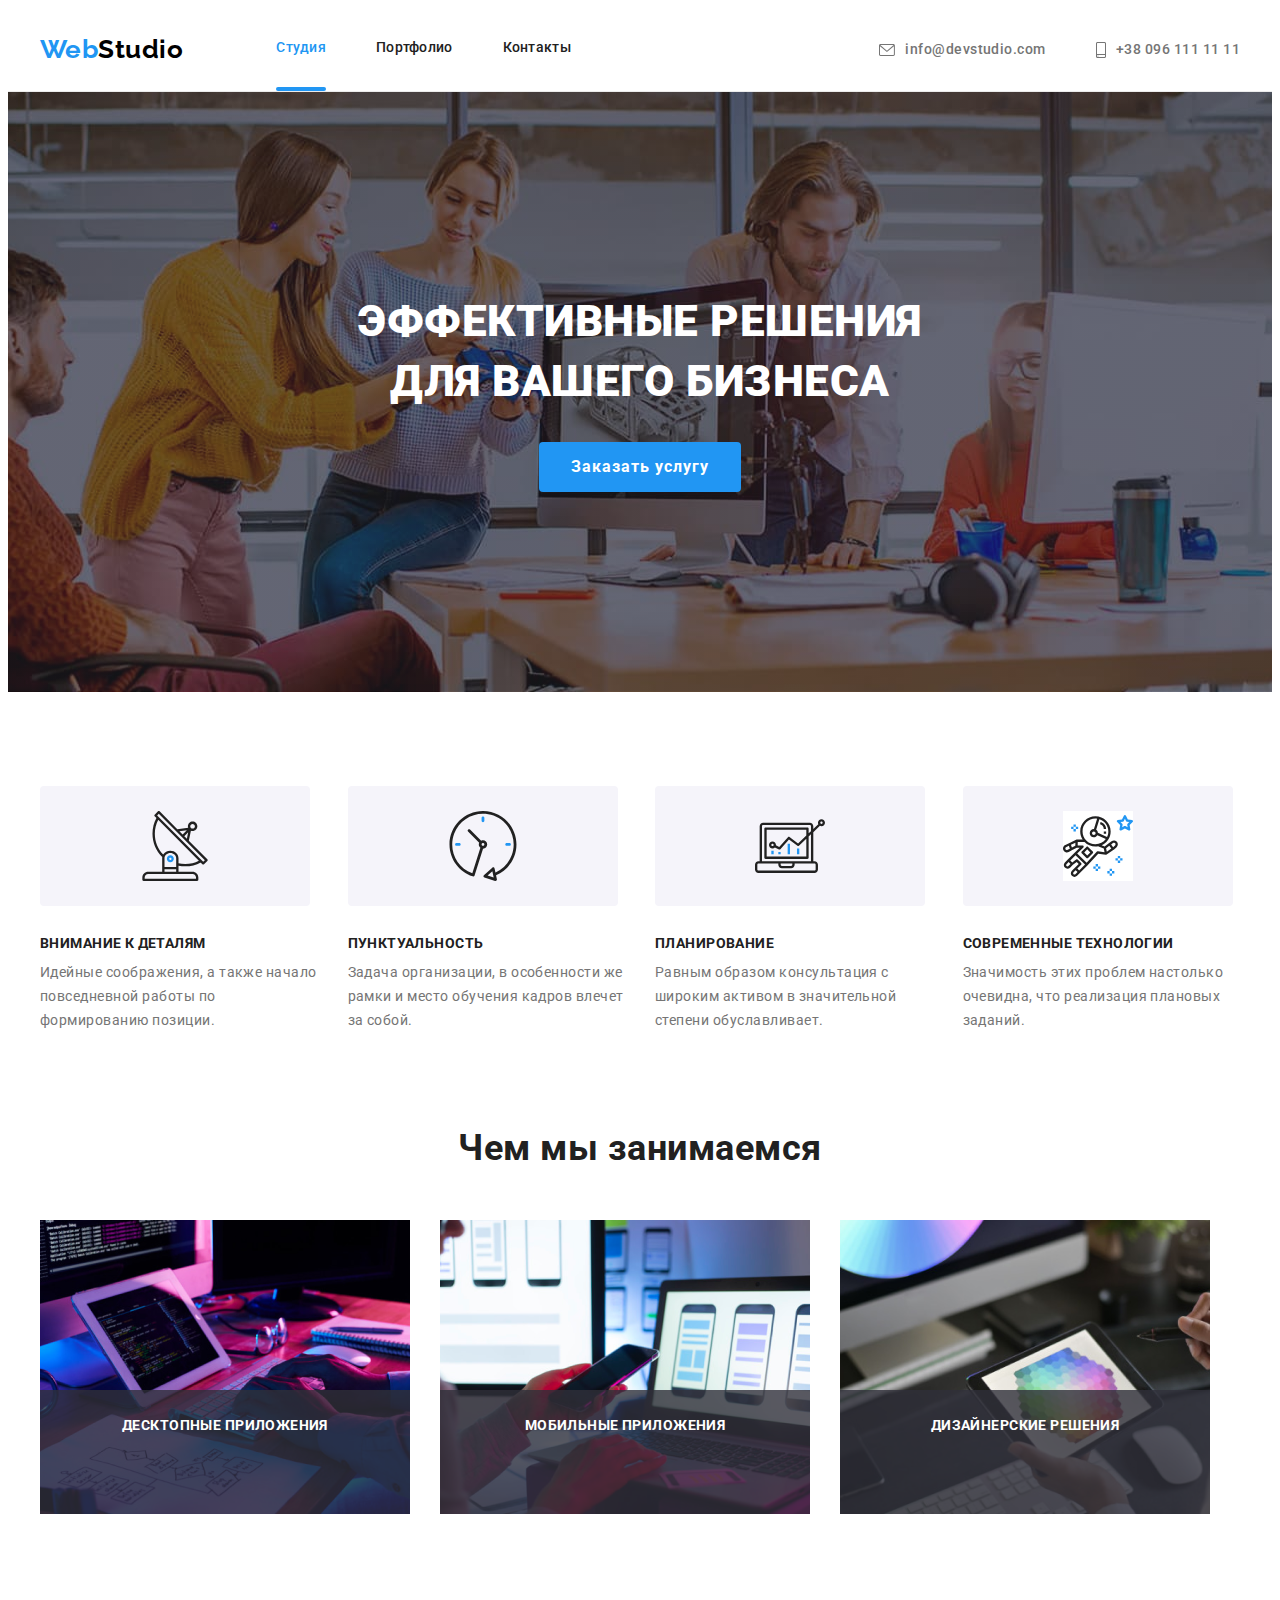
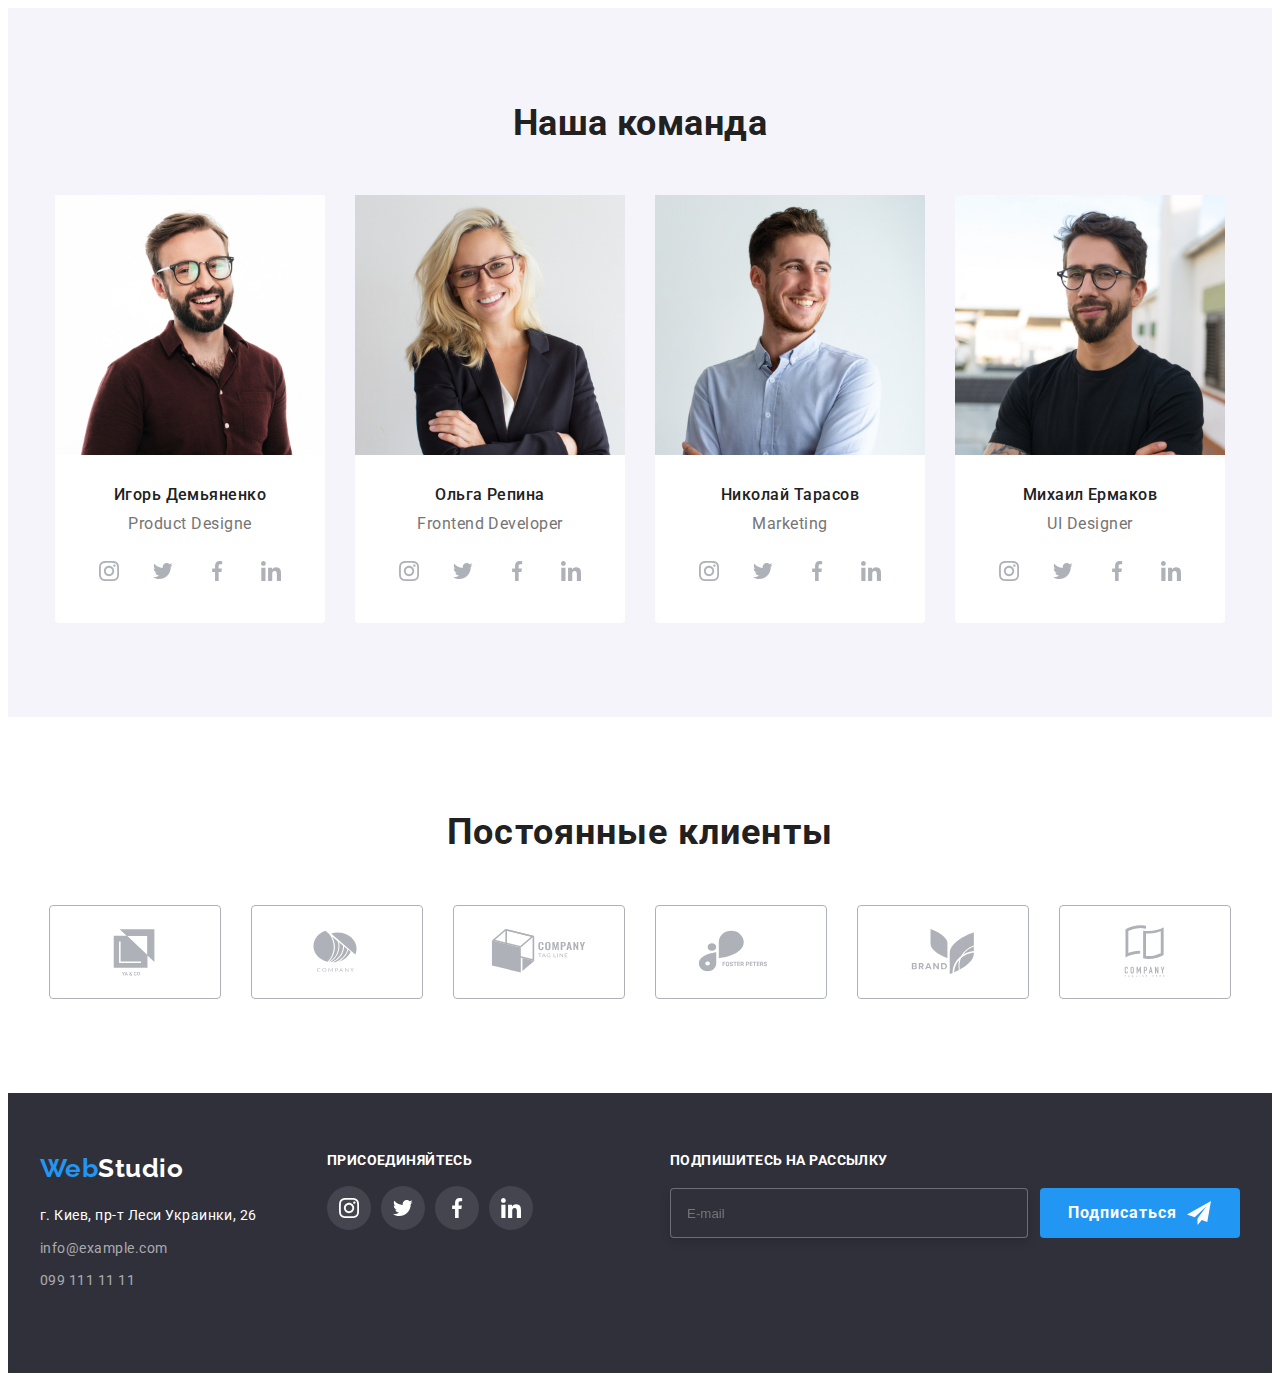
==== commit 17bcb698: "д/з7 целое" ====
--- a/index.html
+++ b/index.html
@@ -135,23 +135,23 @@
         </div>
     </section>
 
-   <section class=“section section-people”>
+        <section class="section section-people">
         <div class=“container”>
-        <h2 class=“section-title”>Наша команда</h2>
-        <ul class=“list about-list”>
-            <li class=“list-interval”>
-            <img src=“./images/foto1.jpg” alt=“foto” width=“270" />
-            <div class=“team-card-contact”>
-            <h3 class=“section-title-list”>Игорь Демьяненко</h3>
-            <p class=“career”>Product Designe</p>
-            <ul class=“section-people-link list”>
-            <li class=“social-item”>
-            <a href=“” class=“section-people-link-link link”>
-                <svg class=“section-people-icon”>
-                    <use href=“./images/sprite.svg#icon-instagram”></use>
-                </svg>
-            </a>
-           </li>
+        <h2 class="section-title">Наша команда</h2>
+        <ul class="list about-list">
+        <li class="list-interval">
+            <img src="./images/foto1.jpg" alt="foto" width="270" />
+            <div class="team-card-contact">
+                <h3 class="section-title-list">Игорь Демьяненко</h3>
+                <p class="career">Product Designe</p>
+                <ul class="section-people-link list">
+                    <li class="social-item">
+                        <a href="" class="section-people-link-link link">
+                            <svg class="section-people-icon">
+                                <use href="./images/sprite.svg#icon-instagram"></use>
+                            </svg>
+                        </a>
+                    </li>
             <li class="social-item">
             <a href="" class="section-people-link-link link">
                 <svg class="section-people-icon">
--- a/css/main.min.css
+++ b/css/main.min.css
@@ -1,2 +1,2 @@
-:root{--primary-text-color: #757575;--title-text-color: #212121;--accent-color: #2196f3;--primary-bg-color: #ffffff;--background-accent-color: #f5f4fa}p,h1,h2,h3,h4,h5,h6{margin:0}ul{margin:0;padding-left:0}img{display:block}.a{font-style:normal;display:block;text-decoration:none}body{color:var(--primary-text-color);background-color:var(--primary-bg-color);font-family:Roboto, sans-serif;letter-spacing:0.03em;font-size:16px}.list{list-style:none}.visually-hidden{position:absolute;width:1px;height:1px;margin:-1px;padding:0;overflow:hidden;border:0;clip:rect(0 0 0 0)}.container{width:1200px;margin:0 auto;padding-left:15px;padding-right:15px}.advantage-list .title{color:#212121;font-family:Roboto;font-style:normal;font-weight:700;font-size:14px;line-height:1.1;letter-spacing:0.03em}.advantage-list{list-style:none;display:flex;flex-wrap:wrap;justify-content:center;margin-left:-30px;padding-bottom:0px}.section-bottom{margin-bottom:-94px}.advantage-item{margin-left:30px;flex-basis:calc((100% - 120px) / 4)}.advantage-link{width:270px;height:120px;border-radius:4px;background-color:#f5f4fa;display:flex;align-items:center;justify-content:center;margin-bottom:30px}.advantage-icon{width:70px;height:70px}.section{padding-top:94px;padding-bottom:94px}.section-people{background-color:#f5f4fa}.section-people-link{display:flex;justify-content:center;align-items:center}.section-people-link-link{width:44px;height:44px;display:block;border-radius:50%;background-color:#ffffff;display:flex;justify-content:center;align-items:center;transition:background-color 250ms cubic-bezier(0.4, 0, 0.2, 1)}.section-people-link-link:hover,.section-people-link-link:focus{background-color:#2196f3}.section-people-link-link:hover+.section-people-icon,.section-people-link-link:focus+.section-people-icon{fill:#ffffff}.section-people-icon{width:20px;height:20px;fill:#afb1b8;transition:fill 250ms cubic-bezier(0.4, 0, 0.2, 1)}.about-list{background-color:#f5f4fa;display:flex;align-items:center;justify-content:center}.list-interval{margin-right:30px;border-radius:0px 0px 4px 4px;box-shadow:0px 1px 3px,#000,0px 2px 1px,#000;background-color:#ffffff}.list-interval:nth-last-child(4n+1){margin-right:0px}.team-card-contact{margin-top:30px;margin-bottom:30px;background-color:#ffffff}.section-title{color:#212121;font-weight:700;font-size:36px;line-height:1.2;text-align:center;margin-bottom:50px;margin-top:0}.section-title-list{color:#212121;font-weight:500;font-size:16px;line-height:1.2;text-align:center;margin-bottom:10px;background-color:#ffffff}.career{color:#757575;font-size:16px;line-height:1.2;text-align:center;margin-bottom:16px}.social-item:not(:last-child){margin-right:10px}.section .text{color:#757575;font-family:Roboto;font-weight:400;font-size:14px;line-height:1.7;text-align:left;vertical-align:Top;padding-top:10px}.pictures{list-style:none;display:flex;margin-right:30px}.pictures:nth-last-child(3n+1){margin-right:0px}.img{max-width:100%;height:auto;display:block}.picture-description{position:relative;overflow:hidden;font-family:Roboto;font-style:normal;font-weight:700;font-size:14px;line-height:1.1;text-align:center;letter-spacing:0.03em;text-transform:uppercase;color:#ffffff;background-color:rgba(47,48,58,0.8)}.description1{padding-top:27px;padding-bottom:27px;position:absolute;bottom:0;width:100%;height:70px;font-weight:700;font-size:14px;line-height:1.17;text-align:center;letter-spacing:0.03em;text-transform:uppercase;color:var(--text-color-white);background-color:rgba(47,48,58,0.8)}.klients-title{font-family:Roboto;font-style:normal;font-weight:bold;font-size:36px;line-height:1.2;text-align:center;letter-spacing:0.03em;color:#212121;margin-bottom:50px}.klients-list{display:flex;align-items:center;justify-content:center;flex-wrap:wrap;display:flex}.klients-item:not(:last-child){margin-right:30px}.klients-link{width:170px;height:92px;border:1px solid;border-radius:4px;color:#afb1b8;background-color:#ffffff;display:flex;align-items:center;justify-content:center;transition-property:background-color 250ms, color 250ms;transition-timing-function:cubic-bezier(0.4, 0, 0.2, 1)}.klients-link:hover,.klients-link:focus{border-color:#2196f3}.klients-link:hover+.klients-icon,.klients-link:focus+.klients-icon{fill:#2196f3}.klients-icon{width:106px;height:60px;fill:#afb1b8;transition-property:fill 250ms;transition-timing-function:cubic-bezier(0.4, 0, 0.2, 1)}.button{display:inline-block;border:1px solid transparent;padding:10px 32px;min-width:200px;background:#2196f3;box-shadow:0px 4px 4px,rgba(0,0,0,0.15);border-radius:4px;font-family:inherit;font-weight:700;font-size:16px;line-height:1.87;align-items:center;text-align:center;letter-spacing:0.06em;cursor:pointer;border:none;color:#ffffff;transition:color 250ms linear,background-color 250ms linear,cubic-bezier(0.4, 0, 0.2, 1)}.button:hover,.button:focus{background-color:#188ce8}.button1{display:flex;min-width:200px;height:50px;background:#2196f3;box-shadow:0px 4px 4px,rgba(0,0,0,0.15);border-radius:4px;margin-left:12px;font-family:Roboto;font-style:normal;font-weight:700;font-size:16px;line-height:1.9px;letter-spacing:0.06em;color:#ffffff;padding:10px 28px;border-color:transparent;align-items:center;text-align:center;cursor:pointer;border:none;transition:color 250ms linear,background-color 250ms linear,cubic-bezier(0.4, 0, 0.2, 1)}.button1:hover,.button1:focus{background-color:#188ce8}.footer-social-list{display:flex;align-items:center;justify-content:center}.footer-social-link{width:100%;height:100%;border-radius:50%;background-color:rgba(255,255,255,0.1);background-color:#44454e;display:flex;align-items:center;justify-content:center;width:44px;height:44px;transition:background-color 250ms cubic-bezier(0.4, 0, 0.2, 1)}.footer-social-link:hover,.footer-social-link:focus{background-color:#2196f3}.footer-social-icon{width:20px;height:20px;fill:#ffffff;transition:fill 250ms}.social-item:not(:last-child){margin-right:10px}.social-item{width:44px;height:44px}.footer-social-icon1{width:24px;height:24px;margin-left:10px}.backdrop{position:fixed;width:100vw;height:100vh;background-color:rgba(0,0,0,0.2);top:0;left:0;display:flex;align-items:center;justify-content:center;transition:opacity 250ms cubic-bezier(0.4, 0, 0.2, 1),visibility 250ms cubic-bezier(0.4, 0, 0.2, 1)}.backdrop.is-hidden{opacity:0;pointer-events:none}.backdrop-icon{width:18px;height:18px;fill:#000000;transition:fill 250ms cubic-bezier(0.4, 0, 0.2, 1)}.backdrop-icon:hover,.backdrop-icon:focus{fill:var(--accent-color)}.backdrop-window{width:30px;height:30px;background-color:var(--background-main-color);border:1px solid rgba(0,0,0,0.1);border-radius:50%;position:absolute;right:8px;top:8px;display:flex;align-items:center;justify-content:center}.modal{position:absolute;top:50%;left:50%;transform:translate(-50%, -50%);min-width:528px;min-height:581px;border-radius:4px;background-color:#ffffff;padding:40px}.modal-title{font-family:Roboto;font-style:normal;font-weight:700;font-size:20px;line-height:1.1;text-align:center;letter-spacing:0.03em;color:#212121;margin-bottom:12px}.modal-field{margin-bottom:20px}.input-label{font-family:Roboto;font-style:normal;font-weight:400;font-size:12px;line-height:1.2;letter-spacing:0.01em;color:#757575;display:block;margin-bottom:4px}.modal-input{width:100%;height:40px;left:576px;top:314px;border:1px solid rgba(33,33,33,0.2);box-sizing:border-box;border-radius:4px;background:transparent;padding-top:11px;padding-bottom:11px;padding-right:20px;padding-left:42px;outline:none}.modal-input:focus{border-color:var(--accent-color)}.modal-input:focus+.input-icon{fill:var(--accent-color)}.input-wrapper{display:block;position:relative}.input-icon{position:absolute;left:12px;top:50%;transform:translateY(-50%)}.modal-text-input{width:100%;height:120px;border:1px solid rgba(33,33,33,0.2);border-radius:4px;background:transparent;display:block;padding-left:16px;padding-top:12px;padding-bottom:12px;padding-right:16px;outline:0px;resize:none;outline:none;font-size:14px;line-height:1.14;letter-spacing:0.01em}.modal-text-input:focus{border-color:var(--accent-color)}.check-text{font-family:Roboto;font-style:normal;font-weight:400;font-size:14px;line-height:1.7;letter-spacing:0.03em;color:#757575;display:flex;margin-bottom:30px;margin-top:20px;background:transparent;align-items:center;justify-content:center}.check-text span{width:16px;height:15px;border-radius:3px;background:#212121;border:2px solid #000000;box-shadow:0px 4px 4px rgba(0,0,0,0.25);margin-right:8px;background:transparent;display:flex;align-items:center;justify-content:center}.modal-checkbox:checked+.check-text span{background-color:#2196f3;border:none}.check-message{color:#2196f3}.button{display:block;margin:0 auto}.modal-button{margin-top:30px;display:flex;justify-content:center;margin-right:auto;margin-left:auto;margin-bottom:auto}.button-list{display:flex;align-items:center;justify-content:center;margin-bottom:50px;transition:color 250ms linear,background-color 250ms linear,cubic-bezier(0.4, 0, 0.2, 1)}.list .button-primary1{background-color:#2196f3;font-style:normal;color:#ffffff;border:none;border-radius:4px;font-weight:500;font-size:16px;line-height:1.6;letter-spacing:0.03em;cursor:pointer;padding:6px 22px;transition:color 250ms cubic-bezier(0.4, 0, 0.2, 1),background-color 250ms cubic-bezier(0.4, 0, 0.2, 1),filter 250ms cubic-bezier(0.4, 0, 0.2, 1)}.list .button-primary{font-family:inherit;font-style:normal;background-color:#f5f4fa;color:#212121;font-weight:500;font-size:16px;line-height:1.6;letter-spacing:0.03em;cursor:pointer;border:none;border-radius:4px;padding:6px 22px;transition:color 250ms cubic-bezier(0.4, 0, 0.2, 1),background-color 250ms cubic-bezier(0.4, 0, 0.2, 1),filter 250ms cubic-bezier(0.4, 0, 0.2, 1)}.list .button-primary:hover,.list .button-primary:focus{color:var(--primary-bg-color);background-color:var(--accent-color);border-color:var(--accent-color)}.portfolio-item:not(:last-child){margin-right:8px}.logo{color:var(--accent-color);font-family:Raleway;font-weight:700;font-size:26px;line-height:1.2;text-decoration:none}.logo .studio:hover,.logo .studio:focus{color:#2196f3}.studio{color:#000000;font-family:raleway, cursive;font-weight:700;font-size:26px;line-height:1.2}.list{list-style:none}.site-nav .link{color:#212121;font-family:Roboto;font-weight:500;font-size:14px;line-height:1.1;letter-spacing:0.02em;text-decoration:none;display:block;padding-top:32px;padding-bottom:32px;transition:color 250ms cubic-bezier(0.4, 0, 0.2, 1)}.site-nav .link:hover,.site-nav .link:focus{color:#2196f3;text-decoration:none}.site-nav .link1{padding-bottom:32px;transition:color 250ms cubic-bezier(0.4, 0, 0.2, 1)}.site-nav .link.current{color:#2196f3}.current::after{content:"";position:absolute;width:100%;height:4px;border-radius:2px;background-color:#2196f3;display:block;position:relative}.auth-nav .link{color:#757575;font-family:Roboto;font-weight:500;font-size:14px;line-height:1.1;text-decoration:none;display:flex;margin-left:auto;align-items:center}.site-nav .link1{color:#2196f3;font-family:Roboto;font-weight:500;font-size:14px;line-height:1.1;letter-spacing:0.02em;text-decoration:none;display:block;padding-top:32px;padding-bottom:32px}.page-header{border-bottom:1px solid #ececec}.page-header-container{display:flex}.page-header-navigation{display:flex;align-items:center}.site-nav{display:flex;margin-left:93px;transition:color 250ms ease,cubic-bezier(0.4, 0, 0.2, 1)}.site-nav .item:not(:last-child){margin-right:50px}.auth-nav{display:flex;margin-left:auto;align-items:center;transition:color 250ms ease,cubic-bezier(0.4, 0, 0.2, 1)}.contact-item-link:hover .icon-mail1,.contact-item-link:focus .icon-mail1,.contact-item-link:hover .icon-mail,.contact-item-link:focus .icon-mail{fill:var(--accent-color)}.contact-item-link{transition:color 250ms cubic-bezier(0.4, 0, 0.2, 1)}.contact-item-link:focus,.contact-item-link:hover{color:var(--accent-color)}.icon-mail{width:16px;height:12px;margin-right:10px;fill:#757575}.icon-mail1{width:10px;height:16px;margin-right:10px;fill:#757575}.auth-nav .item+.item{margin-left:50px}.site-nav .link2{color:#2196f3;text-decoration:none}.page-header{border-bottom:1px solid #ececec}.hero__title{color:#ffffff;font-family:Roboto;font-weight:900;font-size:44px;line-height:1.36;text-align:center;margin-bottom:30px}.hero{background-image:linear-gradient(to right, rgba(47,48,58,0.4), rgba(47,48,58,0.4)),url(../images/Img-2.jpg);background-repeat:no-repeat;background-position:center;background-size:cover;color:#ffffff;font-family:Roboto;font-weight:900;font-size:44px;line-height:1.36;text-align:center;padding:200px 0}.hero-portfolio-list{list-style:none}.hero-portfolio{background-color:#ffffff;font-weight:500;font-size:16px;line-height:1.6;letter-spacing:0.03em;color:#212121;cursor:pointer;padding:94px 0px}.footer{background-color:#2f303a;padding:60px 0}.footer-info{display:flex;align-items:flex-start}.footer-title{margin-bottom:20px}.footer .studio{color:#ffffff;font-family:raleway, cursive;font-weight:700;font-size:26px;line-height:1.2}.list1{list-style:none;padding-top:20px;margin-right:70px}.address-mulo{margin-bottom:9px}.address-mulo1{margin-bottom:0px}.address .list1 .contact{color:#ffffff;font-style:normal;font-weight:400;font-size:14px;line-height:1.7;background-color:#2f303a;text-decoration:none;margin-top:20px;margin-bottom:9px}.address .list1 .contact:hover,.address .list1 .contact:focus{color:#2196f3}.address .list1 .contact1{color:rgba(255,255,255,0.6);font-weight:400;font-size:14px;line-height:1.7;text-decoration:none;font-style:normal;margin-top:20px;margin-bottom:9px}.address .list1 .contact1:hover,.address .list1 .contact1:focus{color:#2196f3}.footer-text{font-family:Roboto;font-style:normal;font-weight:bold;font-size:14px;line-height:1.1;letter-spacing:0.03em;text-transform:uppercase;color:#ffffff;margin-bottom:18px}.footer-right1{margin-left:auto}.footer-text1{font-family:Roboto;font-style:normal;font-weight:bold;font-size:14px;line-height:1.1;letter-spacing:0.03em;text-transform:uppercase;color:#ffffff;margin-bottom:20px;margin-left:93px}.online-form{display:flex}.online-text{color:rgba(255,255,255,0.6);width:358px;height:50px;left:815px;top:2787px;border:1px solid rgba(255,255,255,0.3);box-sizing:border-box;filter:drop-shadow(0px 4px 4px rgba(0,0,0,0.15));border-radius:4px;background:#2f303a;fill:2f303a;margin-left:93px;padding-top:15px;padding-left:16px;padding-bottom:15px;color:rgba(255,255,255,0.6);resize:none;outline:0px;color:#ffffff}.online-text:focus{border-color:var(--accent-color)}.footer-social-icon1{width:24px;height:24px;margin-left:10px}.list-portfolio{list-style:none}.list-portfolio-container{display:flex;flex-wrap:wrap}.product-content{padding:20px 24px;border:1px solid #eeeeee}.list-portfolio{display:flex;flex-wrap:wrap;justify-content:center}.list-portfolio-elements{flex-basis:calc(100% / 3 - 30px);margin-left:30px;margin-top:30px}.list-portfolio-elements:nth-child(-n+3){margin-top:0}.list-portfolio-elements:nth-child(3n+1){margin-left:0}.list-portfolio-elements-ref{display:block;text-decoration:none}.list-portfolio-elements-ref:hover,.list-portfolio-elements-ref:focus{box-shadow:0px 1px 1px,#000,0px 4px 4px,#000,1px 4px 6px,#000}.portfolio-wrapper{position:relative;overflow:hidden}.portfolio-description{position:absolute;top:0;left:0;height:100%;transform:translatey(100%);transition:transform 250ms cubic-bezier(0.4, 0, 0.2, 1);padding-top:63px;padding-bottom:63px;padding-left:24px;padding-right:24px;font-family:Roboto;font-style:normal;font-weight:normal;font-size:18px;line-height:1.5;letter-spacing:0.03em;color:#ffffff;border:1px solid #ffffff;text-shadow:0px 4px 4px,rgba(0,0,0,0.25);background-color:rgba(33,150,243,0.9)}.list-portfolio-elements:hover .portfolio-description{transform:translatey(0)}.title-list-portfolio{color:#212121;font-family:Roboto;font-weight:700;font-size:18px;line-height:2;letter-spacing:0.06em}.text-list-portfolio{color:#757575;font-weight:400;font-size:16px;line-height:1.8;letter-spacing:0.03em}
+:root{--primary-text-color: #757575;--title-text-color: #212121;--accent-color: #2196f3;--primary-bg-color: #ffffff;--background-accent-color: #f5f4fa}p,h1,h2,h3,h4,h5,h6{margin:0}ul{margin:0;padding-left:0}img{display:block}.a{font-style:normal;display:block;text-decoration:none}body{color:var(--primary-text-color);background-color:var(--primary-bg-color);font-family:Roboto, sans-serif;letter-spacing:0.03em;font-size:16px}.list{list-style:none}.visually-hidden{position:absolute;width:1px;height:1px;margin:-1px;padding:0;overflow:hidden;border:0;clip:rect(0 0 0 0)}.container{width:1200px;margin:0 auto;padding-left:15px;padding-right:15px}.advantage-list .title{color:#212121;font-family:Roboto;font-style:normal;font-weight:700;font-size:14px;line-height:1.1;letter-spacing:0.03em}.advantage-list{list-style:none;display:flex;flex-wrap:wrap;justify-content:center;margin-left:-30px;padding-bottom:0px}.section-bottom{margin-bottom:-94px}.advantage-item{margin-left:30px;flex-basis:calc((100% - 120px) / 4)}.advantage-link{width:270px;height:120px;border-radius:4px;background-color:#f5f4fa;display:flex;align-items:center;justify-content:center;margin-bottom:30px}.advantage-icon{width:70px;height:70px}.section{padding-top:94px;padding-bottom:94px}.section-people{background-color:#f5f4fa}.section-people-link{display:flex;justify-content:center;align-items:center}.section-people-link-link{width:44px;height:44px;display:block;border-radius:50%;background-color:#ffffff;display:flex;justify-content:center;align-items:center;transition:background-color 250ms cubic-bezier(0.4, 0, 0.2, 1)}.section-people-link-link:hover,.section-people-link-link:focus{background-color:#2196f3}.section-people-link-link:hover+.section-people-icon,.section-people-link-link:focus+.section-people-icon{fill:#ffffff}.section-people-icon{width:20px;height:20px;fill:#afb1b8;transition:fill 250ms cubic-bezier(0.4, 0, 0.2, 1)}.about-list{background-color:#f5f4fa;display:flex;align-items:center;justify-content:center}.list-interval{margin-right:30px;border-radius:0px 0px 4px 4px;box-shadow:0px 1px 3px,#000,0px 2px 1px,#000;background-color:#ffffff}.list-interval:nth-last-child(4n+1){margin-right:0px}.team-card-contact{margin-top:30px;margin-bottom:30px;background-color:#ffffff}.section-title{color:#212121;font-weight:700;font-size:36px;line-height:1.2;text-align:center;margin-bottom:50px;margin-top:0}.section-title-list{color:#212121;font-weight:500;font-size:16px;line-height:1.2;text-align:center;margin-bottom:10px;background-color:#ffffff}.section .career{color:#757575;font-size:16px;line-height:1.2;text-align:center;margin-bottom:16px}.social-item:not(:last-child){margin-right:10px}.section .text{color:#757575;font-family:Roboto;font-weight:400;font-size:14px;line-height:1.7;text-align:left;vertical-align:Top;padding-top:10px}.pictures{list-style:none;display:flex;margin-right:30px}.pictures:nth-last-child(3n+1){margin-right:0px}.img{max-width:100%;height:auto;display:block}.picture-description{position:relative;overflow:hidden;font-family:Roboto;font-style:normal;font-weight:700;font-size:14px;line-height:1.1;text-align:center;letter-spacing:0.03em;text-transform:uppercase;color:#ffffff;background-color:rgba(47,48,58,0.8)}.description1{padding-top:27px;padding-bottom:27px;position:absolute;bottom:0;width:100%;height:70px;font-weight:700;font-size:14px;line-height:1.17;text-align:center;letter-spacing:0.03em;text-transform:uppercase;color:var(--text-color-white);background-color:rgba(47,48,58,0.8)}.klients-title{font-family:Roboto;font-style:normal;font-weight:bold;font-size:36px;line-height:1.2;text-align:center;letter-spacing:0.03em;color:#212121;margin-bottom:50px}.klients-list{display:flex;align-items:center;justify-content:center;flex-wrap:wrap;display:flex}.klients-item:not(:last-child){margin-right:30px}.klients-link{width:170px;height:92px;border:1px solid;border-radius:4px;color:#afb1b8;background-color:#ffffff;display:flex;align-items:center;justify-content:center;transition-property:background-color 250ms, color 250ms;transition-timing-function:cubic-bezier(0.4, 0, 0.2, 1)}.klients-link:hover,.klients-link:focus{border-color:#2196f3}.klients-link:hover+.klients-icon,.klients-link:focus+.klients-icon{fill:#2196f3}.klients-icon{width:106px;height:60px;fill:#afb1b8;transition-property:fill 250ms;transition-timing-function:cubic-bezier(0.4, 0, 0.2, 1)}.button{display:inline-block;border:1px solid transparent;padding:10px 32px;min-width:200px;background:#2196f3;box-shadow:0px 4px 4px,rgba(0,0,0,0.15);border-radius:4px;font-family:inherit;font-weight:700;font-size:16px;line-height:1.87;align-items:center;text-align:center;letter-spacing:0.06em;cursor:pointer;border:none;color:#ffffff;transition:color 250ms linear,background-color 250ms linear,cubic-bezier(0.4, 0, 0.2, 1)}.button:hover,.button:focus{background-color:#188ce8}.button1{display:flex;min-width:200px;height:50px;background:#2196f3;box-shadow:0px 4px 4px,rgba(0,0,0,0.15);border-radius:4px;margin-left:12px;font-family:Roboto;font-style:normal;font-weight:700;font-size:16px;line-height:1.9px;letter-spacing:0.06em;color:#ffffff;padding:10px 28px;border-color:transparent;align-items:center;text-align:center;cursor:pointer;border:none;transition:color 250ms linear,background-color 250ms linear,cubic-bezier(0.4, 0, 0.2, 1)}.button1:hover,.button1:focus{background-color:#188ce8}.footer-social-list{display:flex;align-items:center;justify-content:center}.footer-social-link{width:100%;height:100%;border-radius:50%;background-color:rgba(255,255,255,0.1);background-color:#44454e;display:flex;align-items:center;justify-content:center;width:44px;height:44px;transition:background-color 250ms cubic-bezier(0.4, 0, 0.2, 1)}.footer-social-link:hover,.footer-social-link:focus{background-color:#2196f3}.footer-social-icon{width:20px;height:20px;fill:#ffffff;transition:fill 250ms}.social-item:not(:last-child){margin-right:10px}.social-item{width:44px;height:44px}.footer-social-icon1{width:24px;height:24px;margin-left:10px}.backdrop{position:fixed;width:100vw;height:100vh;background-color:rgba(0,0,0,0.2);top:0;left:0;display:flex;align-items:center;justify-content:center;transition:opacity 250ms cubic-bezier(0.4, 0, 0.2, 1),visibility 250ms cubic-bezier(0.4, 0, 0.2, 1)}.backdrop.is-hidden{opacity:0;pointer-events:none}.backdrop-icon{width:18px;height:18px;fill:#000000;transition:fill 250ms cubic-bezier(0.4, 0, 0.2, 1)}.backdrop-icon:hover,.backdrop-icon:focus{fill:var(--accent-color)}.backdrop-window{width:30px;height:30px;background-color:var(--background-main-color);border:1px solid rgba(0,0,0,0.1);border-radius:50%;position:absolute;right:8px;top:8px;display:flex;align-items:center;justify-content:center}.modal{position:absolute;top:50%;left:50%;transform:translate(-50%, -50%);min-width:528px;min-height:581px;border-radius:4px;background-color:#ffffff;padding:40px}.modal-title{font-family:Roboto;font-style:normal;font-weight:700;font-size:20px;line-height:1.1;text-align:center;letter-spacing:0.03em;color:#212121;margin-bottom:12px}.modal-field{margin-bottom:20px}.input-label{font-family:Roboto;font-style:normal;font-weight:400;font-size:12px;line-height:1.2;letter-spacing:0.01em;color:#757575;display:block;margin-bottom:4px}.modal-input{width:100%;height:40px;left:576px;top:314px;border:1px solid rgba(33,33,33,0.2);box-sizing:border-box;border-radius:4px;background:transparent;padding-top:11px;padding-bottom:11px;padding-right:20px;padding-left:42px;outline:none}.modal-input:focus{border-color:var(--accent-color)}.modal-input:focus+.input-icon{fill:var(--accent-color)}.input-wrapper{display:block;position:relative}.input-icon{position:absolute;left:12px;top:50%;transform:translateY(-50%)}.modal-text-input{width:100%;height:120px;border:1px solid rgba(33,33,33,0.2);border-radius:4px;background:transparent;display:block;padding-left:16px;padding-top:12px;padding-bottom:12px;padding-right:16px;outline:0px;resize:none;outline:none;font-size:14px;line-height:1.14;letter-spacing:0.01em}.modal-text-input:focus{border-color:var(--accent-color)}.check-text{font-family:Roboto;font-style:normal;font-weight:400;font-size:14px;line-height:1.7;letter-spacing:0.03em;color:#757575;display:flex;margin-bottom:30px;margin-top:20px;background:transparent;align-items:center;justify-content:center}.check-text span{width:16px;height:15px;border-radius:3px;background:#212121;border:2px solid #000000;box-shadow:0px 4px 4px rgba(0,0,0,0.25);margin-right:8px;background:transparent;display:flex;align-items:center;justify-content:center}.modal-checkbox:checked+.check-text span{background-color:#2196f3;border:none}.check-message{color:#2196f3}.button{display:block;margin:0 auto}.modal-button{margin-top:30px;display:flex;justify-content:center;margin-right:auto;margin-left:auto;margin-bottom:auto}.button-list{display:flex;align-items:center;justify-content:center;margin-bottom:50px;transition:color 250ms linear,background-color 250ms linear,cubic-bezier(0.4, 0, 0.2, 1)}.list .button-primary1{background-color:#2196f3;font-style:normal;color:#ffffff;border:none;border-radius:4px;font-weight:500;font-size:16px;line-height:1.6;letter-spacing:0.03em;cursor:pointer;padding:6px 22px;transition:color 250ms cubic-bezier(0.4, 0, 0.2, 1),background-color 250ms cubic-bezier(0.4, 0, 0.2, 1),filter 250ms cubic-bezier(0.4, 0, 0.2, 1)}.list .button-primary{font-family:inherit;font-style:normal;background-color:#f5f4fa;color:#212121;font-weight:500;font-size:16px;line-height:1.6;letter-spacing:0.03em;cursor:pointer;border:none;border-radius:4px;padding:6px 22px;transition:color 250ms cubic-bezier(0.4, 0, 0.2, 1),background-color 250ms cubic-bezier(0.4, 0, 0.2, 1),filter 250ms cubic-bezier(0.4, 0, 0.2, 1)}.list .button-primary:hover,.list .button-primary:focus{color:var(--primary-bg-color);background-color:var(--accent-color);border-color:var(--accent-color)}.portfolio-item:not(:last-child){margin-right:8px}.logo{color:var(--accent-color);font-family:Raleway;font-weight:700;font-size:26px;line-height:1.2;text-decoration:none}.logo .studio:hover,.logo .studio:focus{color:#2196f3}.studio{color:#000000;font-family:raleway, cursive;font-weight:700;font-size:26px;line-height:1.2}.list{list-style:none}.site-nav .link{color:#212121;font-family:Roboto;font-weight:500;font-size:14px;line-height:1.1;letter-spacing:0.02em;text-decoration:none;display:block;padding-top:32px;padding-bottom:32px;transition:color 250ms cubic-bezier(0.4, 0, 0.2, 1)}.site-nav .link:hover,.site-nav .link:focus{color:#2196f3;text-decoration:none}.site-nav .link1{padding-bottom:32px;transition:color 250ms cubic-bezier(0.4, 0, 0.2, 1)}.site-nav .link.current{color:#2196f3}.current::after{content:"";position:absolute;width:100%;height:4px;border-radius:2px;background-color:#2196f3;display:block;position:relative}.auth-nav .link{color:#757575;font-family:Roboto;font-weight:500;font-size:14px;line-height:1.1;text-decoration:none;display:flex;margin-left:auto;align-items:center}.site-nav .link1{color:#2196f3;font-family:Roboto;font-weight:500;font-size:14px;line-height:1.1;letter-spacing:0.02em;text-decoration:none;display:block;padding-top:32px;padding-bottom:32px}.page-header{border-bottom:1px solid #ececec}.page-header-container{display:flex}.page-header-navigation{display:flex;align-items:center}.site-nav{display:flex;margin-left:93px;transition:color 250ms ease,cubic-bezier(0.4, 0, 0.2, 1)}.site-nav .item:not(:last-child){margin-right:50px}.auth-nav{display:flex;margin-left:auto;align-items:center;transition:color 250ms ease,cubic-bezier(0.4, 0, 0.2, 1)}.contact-item-link:hover .icon-mail1,.contact-item-link:focus .icon-mail1,.contact-item-link:hover .icon-mail,.contact-item-link:focus .icon-mail{fill:var(--accent-color)}.contact-item-link{transition:color 250ms cubic-bezier(0.4, 0, 0.2, 1)}.contact-item-link:focus,.contact-item-link:hover{color:var(--accent-color)}.icon-mail{width:16px;height:12px;margin-right:10px;fill:#757575}.icon-mail1{width:10px;height:16px;margin-right:10px;fill:#757575}.auth-nav .item+.item{margin-left:50px}.site-nav .link2{color:#2196f3;text-decoration:none}.page-header{border-bottom:1px solid #ececec}.hero__title{color:#ffffff;font-family:Roboto;font-weight:900;font-size:44px;line-height:1.36;text-align:center;margin-bottom:30px}.hero{background-image:linear-gradient(to right, rgba(47,48,58,0.4), rgba(47,48,58,0.4)),url(../images/Img-2.jpg);background-repeat:no-repeat;background-position:center;background-size:cover;color:#ffffff;font-family:Roboto;font-weight:900;font-size:44px;line-height:1.36;text-align:center;padding:200px 0}.hero-portfolio-list{list-style:none}.hero-portfolio{background-color:#ffffff;font-weight:500;font-size:16px;line-height:1.6;letter-spacing:0.03em;color:#212121;cursor:pointer;padding:94px 0px}.footer{background-color:#2f303a;padding:60px 0}.footer-info{display:flex;align-items:flex-start}.footer-title{margin-bottom:20px}.footer .studio{color:#ffffff;font-family:raleway, cursive;font-weight:700;font-size:26px;line-height:1.2}.list1{list-style:none;padding-top:20px;margin-right:70px}.address-mulo{margin-bottom:9px}.address-mulo1{margin-bottom:0px}.address .list1 .contact{color:#ffffff;font-style:normal;font-weight:400;font-size:14px;line-height:1.7;background-color:#2f303a;text-decoration:none;margin-top:20px;margin-bottom:9px}.address .list1 .contact:hover,.address .list1 .contact:focus{color:#2196f3}.address .list1 .contact1{color:rgba(255,255,255,0.6);font-weight:400;font-size:14px;line-height:1.7;text-decoration:none;font-style:normal;margin-top:20px;margin-bottom:9px}.address .list1 .contact1:hover,.address .list1 .contact1:focus{color:#2196f3}.footer-text{font-family:Roboto;font-style:normal;font-weight:bold;font-size:14px;line-height:1.1;letter-spacing:0.03em;text-transform:uppercase;color:#ffffff;margin-bottom:18px}.footer-right1{margin-left:auto}.footer-text1{font-family:Roboto;font-style:normal;font-weight:bold;font-size:14px;line-height:1.1;letter-spacing:0.03em;text-transform:uppercase;color:#ffffff;margin-bottom:20px;margin-left:93px}.online-form{display:flex}.online-text{color:rgba(255,255,255,0.6);width:358px;height:50px;left:815px;top:2787px;border:1px solid rgba(255,255,255,0.3);box-sizing:border-box;filter:drop-shadow(0px 4px 4px rgba(0,0,0,0.15));border-radius:4px;background:#2f303a;fill:2f303a;margin-left:93px;padding-top:15px;padding-left:16px;padding-bottom:15px;color:rgba(255,255,255,0.6);resize:none;outline:0px;color:#ffffff}.online-text:focus{border-color:var(--accent-color)}.footer-social-icon1{width:24px;height:24px;margin-left:10px}.list-portfolio{list-style:none}.list-portfolio-container{display:flex;flex-wrap:wrap}.product-content{padding:20px 24px;border:1px solid #eeeeee}.list-portfolio{display:flex;flex-wrap:wrap;justify-content:center}.list-portfolio-elements{flex-basis:calc(100% / 3 - 30px);margin-left:30px;margin-top:30px}.list-portfolio-elements:nth-child(-n+3){margin-top:0}.list-portfolio-elements:nth-child(3n+1){margin-left:0}.list-portfolio-elements-ref{display:block;text-decoration:none}.list-portfolio-elements-ref:hover,.list-portfolio-elements-ref:focus{box-shadow:0px 1px 1px,#000,0px 4px 4px,#000,1px 4px 6px,#000}.portfolio-wrapper{position:relative;overflow:hidden}.portfolio-description{position:absolute;top:0;left:0;height:100%;transform:translatey(100%);transition:transform 250ms cubic-bezier(0.4, 0, 0.2, 1);padding-top:63px;padding-bottom:63px;padding-left:24px;padding-right:24px;font-family:Roboto;font-style:normal;font-weight:normal;font-size:18px;line-height:1.5;letter-spacing:0.03em;color:#ffffff;border:1px solid #ffffff;text-shadow:0px 4px 4px,rgba(0,0,0,0.25);background-color:rgba(33,150,243,0.9)}.list-portfolio-elements:hover .portfolio-description{transform:translatey(0)}.title-list-portfolio{color:#212121;font-family:Roboto;font-weight:700;font-size:18px;line-height:2;letter-spacing:0.06em}.text-list-portfolio{color:#757575;font-weight:400;font-size:16px;line-height:1.8;letter-spacing:0.03em}
 /*# sourceMappingURL=main.min.css.map */